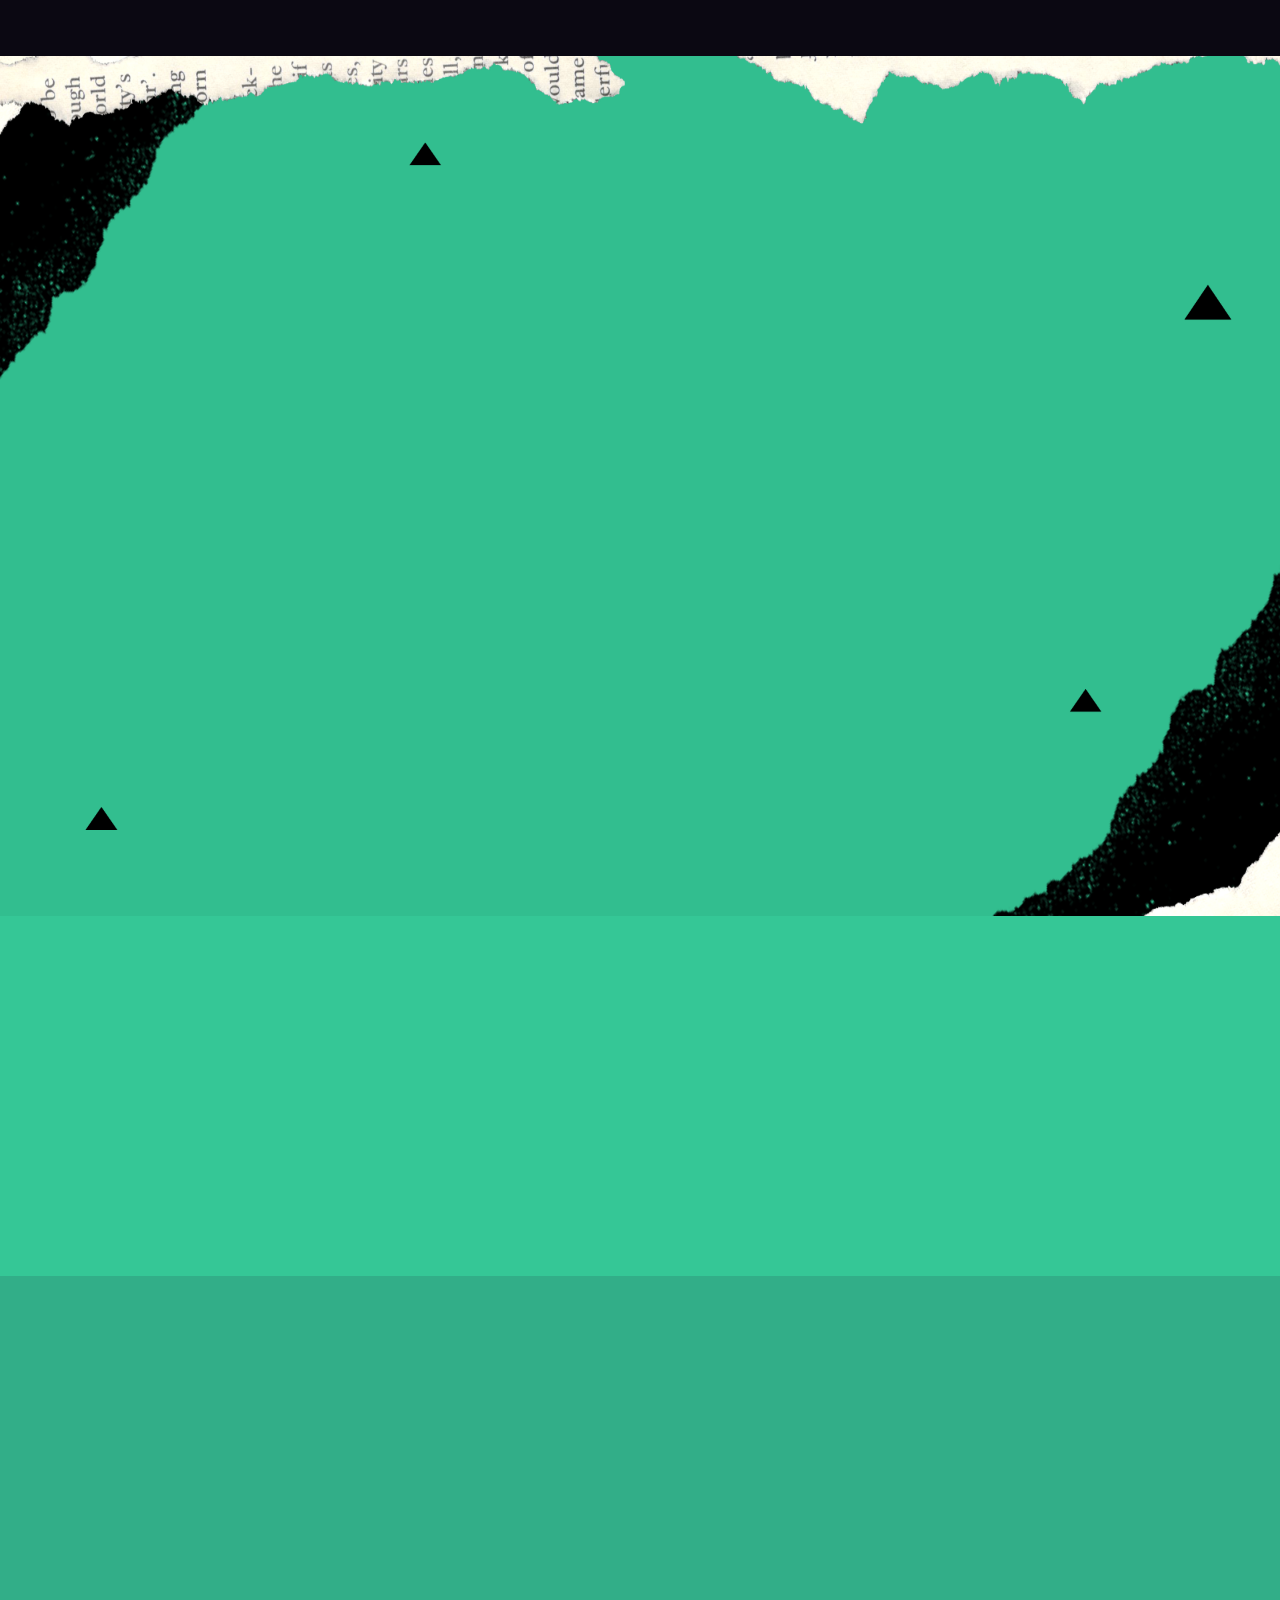
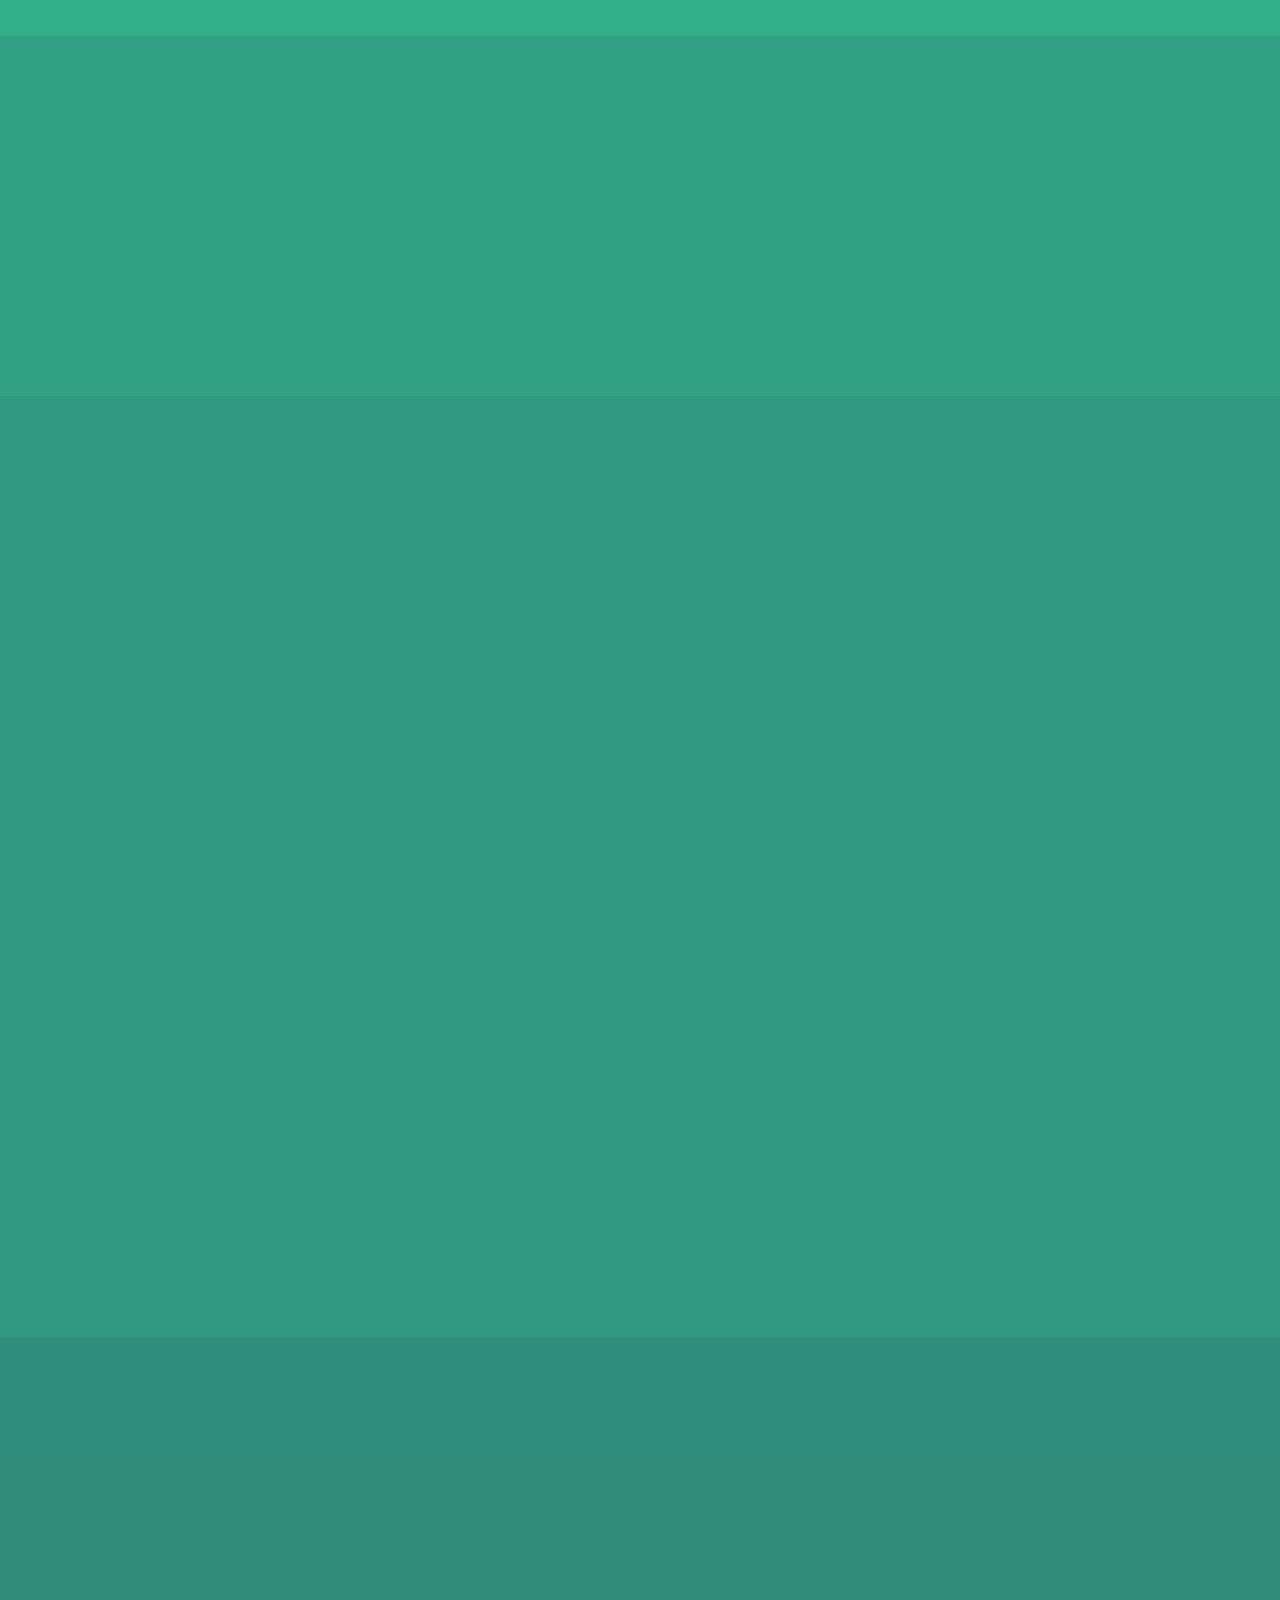
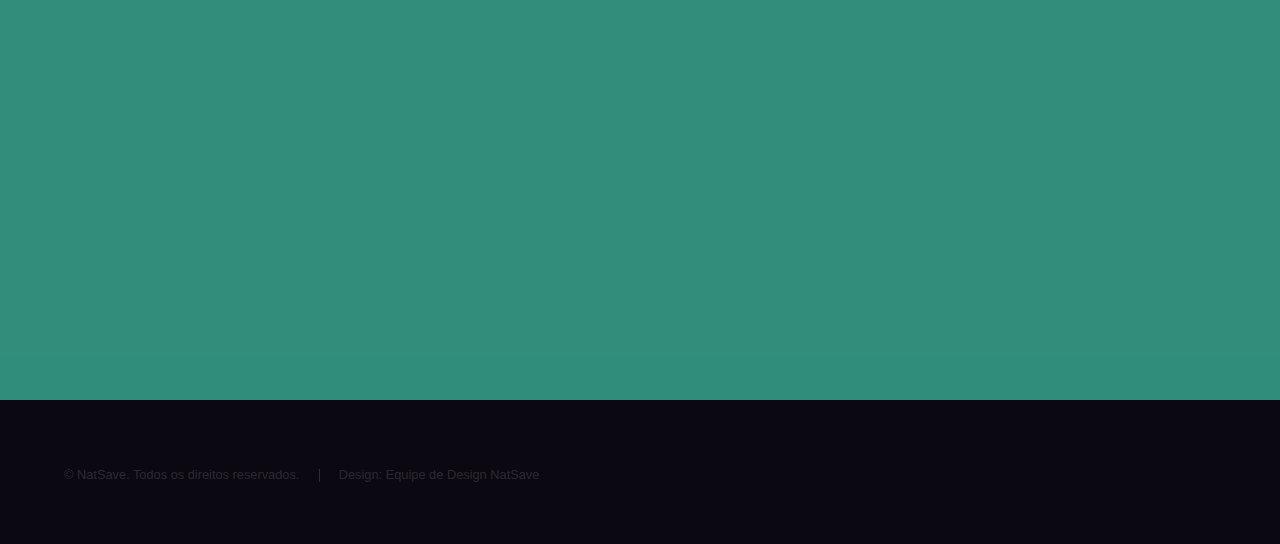
==== index.html @ a43fba6b "primeiro commit" ====
<!DOCTYPE HTML>
<html lang="pt-br">
<html>
	<head>
		<title>NatSave</title>
		<link rel="icon" href="images/logo.png">
		<meta charset="utf-8" />
		<meta name="viewport" content="width=device-width, initial-scale=1, user-scalable=no" />
		<link rel="stylesheet" href="assets/css/main.css" />
		<link rel="stylesheet" href="assets/css/cursor.css">
		<noscript><link rel="stylesheet" href="assets/css/noscript.css" /></noscript>
	</head>
	<body class="is-preload">

		<!-- Sidebar -->
			<section id="sidebar">
				<div class="inner">
					<nav>
						<ul>
							<img style="width: 53px;" src="images/logo.png" alt="logo marca">
							<li><a href="#intro">Bem Vindo</a></li>
							<li><a href="#one">Sobre nós</a></li>
							<li><a href="#two">Na'tividade</a></li>
							<li><a href="#three">Entre em contato</a></li>
						</ul>
					</nav>
				</div>
			</section>

		<!-- Wrapper -->
			<div id="wrapper">

				<!-- Intro -->
					<section id="intro" class="wrapper style1 fullscreen fade-up">
						<div class="inner">
							<img style="width: 200px;" src="images/logo-nome.png" alt="Logo com nome">
							<p>Venha se juntar a nós! Precisamos da sua ajuda para tornar o mundo um lugar melhor. Vamos tornar o meio ambiente um lugar agradável e sustentável!</p>
							<ul class="actions">
								<li><a href="#one" class="button scrolly">Saiba mais</a></li>
							</ul>
						</div>
					</section>

				<!-- One -->
					<section id="one" class="wrapper style2 spotlights">
						<section>
							<img class="image" src="images/pic01.jpg" alt="" data-position="center center">
							<div class="content">
								<div class="inner">
									<h2>O que fazemos?</h2>
									<p class="psn">Nós lutamos pelo meio ambiente através de metodologias dinâmicas e intuitivas, assim engajando nosso publico a praticar hábitos sustentáveis em prol da natureza. </p>
									<ul class="actions">
										<li><a href="generic.html" class="button">Ler mais</a></li>
									</ul>
								</div>
							</div>
						</section>
						<section>
							<img class="image" src="images/pic02.jpg" alt="" data-position="top center">
							<div class="content">
								<div class="inner">
									<h2>Feugiat consequat</h2>
									<p class="psn">Phasellus convallis elit id ullamcorper pulvinar. Duis aliquam turpis mauris, eu ultricies erat malesuada quis. Aliquam dapibus.</p>
									<ul class="actions">
										<li><a href="generic.html" class="button">Ler mais</a></li>
									</ul>
								</div>
							</div>
						</section>
						<section>
							<img class="image" src="images/pic03.jpg" alt="" data-position="25% 25%">
							<div class="content">
								<div class="inner">
									<h2>Quem somos nós?</h2>
									<p class="psn">Somos alunos do Instituto Proa4.0, um grupo de desenvolvedores que lutam por algumas das ODS (Objetivos de desenvolvimento sustentávels) imposta pela ONU.</p>
									<ul class="actions">
										<li><a href="generic.html" class="button">Ler mais</a></li>
									</ul>
								</div>
							</div>
						</section>
					</section>

				<!-- Two -->
					<section id="two" class="wrapper style3 fade-up">
						<div class="inner">
							<h2>Na'tividade</h2>
							<p class="psn">Phasellus convallis elit id ullamcorper pulvinar. Duis aliquam turpis mauris, eu ultricies erat malesuada quis. Aliquam dapibus, lacus eget hendrerit bibendum, urna est aliquam sem, sit amet imperdiet est velit quis lorem.</p>
							<div class="features">
								<section>
									<span class="icon solid major fa-code"></span>
									<h3>Lorem ipsum amet</h3>
									<p class="psn">Phasellus convallis elit id ullam corper amet et pulvinar. Duis aliquam turpis mauris, sed ultricies erat dapibus.</p>
								</section>
								<section>
									<span class="icon solid major fa-lock"></span>
									<h3>Aliquam sed nullam</h3>
									<p class="psn">Phasellus convallis elit id ullam corper amet et pulvinar. Duis aliquam turpis mauris, sed ultricies erat dapibus.</p>
								</section>
								<section>
									<span class="icon solid major fa-cog"></span>
									<h3>Sed erat ullam corper</h3>
									<p class="psn">Phasellus convallis elit id ullam corper amet et pulvinar. Duis aliquam turpis mauris, sed ultricies erat dapibus.</p>
								</section>
								<section>
									<span class="icon solid major fa-desktop"></span>
									<h3>Veroeros quis lorem</h3>
									<p class="psn">Phasellus convallis elit id ullam corper amet et pulvinar. Duis aliquam turpis mauris, sed ultricies erat dapibus.</p>
								</section>
								<section>
									<span class="icon solid major fa-link"></span>
									<h3>Urna quis bibendum</h3>
									<p class="psn">Phasellus convallis elit id ullam corper amet et pulvinar. Duis aliquam turpis mauris, sed ultricies erat dapibus.</p>
								</section>
								<section>
									<span class="icon major fa-gem"></span>
									<h3>Aliquam urna dapibus</h3>
									<p class="psn">Phasellus convallis elit id ullam corper amet et pulvinar. Duis aliquam turpis mauris, sed ultricies erat dapibus.</p>
								</section>
							</div>
							<ul class="actions">
								<li><a href="login.html" class="button">Vamos nessa!</a></li>
							</ul>
						</div>
					</section>

				<!-- Three -->
					<section id="three" class="wrapper style1 fade-up contato">
						<div class="inner">
							<h2>Get in touch</h2>
							<p>Phasellus convallis elit id ullamcorper pulvinar. Duis aliquam turpis mauris, eu ultricies erat malesuada quis. Aliquam dapibus, lacus eget hendrerit bibendum, urna est aliquam sem, sit amet imperdiet est velit quis lorem.</p>
							<div class="split style1">
								<section>
									<form method="post" action="#">
										<div class="fields">
											<div class="field half">
												<label for="name">Name</label>
												<input type="text" name="name" id="name" />
											</div>
											<div class="field half">
												<label for="email">Email</label>
												<input type="text" name="email" id="email" />
											</div>
											<div class="field">
												<label for="message">Message</label>
												<textarea name="message" id="message" rows="5"></textarea>
											</div>
										</div>
										<ul class="actions">
											<li><a href="" class="button submit">Enviar</a></li>
										</ul>
									</form>
								</section>
								<section>
									<ul class="contact">
										<li>
											<h3>Address</h3>
											<span>12345 Somewhere Road #654<br />
											Nashville, TN 00000-0000<br />
											USA</span>
										</li>
										<li>
											<h3>Email</h3>
											<a href="#">user@untitled.tld</a>
										</li>
										<li>
											<h3>Phone</h3>
											<span>(000) 000-0000</span>
										</li>
										<li>
											<h3>Social</h3>
											<ul class="icons">
												<li><a href="#" class="icon brands fa-twitter"><span class="label">Twitter</span></a></li>
												<li><a href="#" class="icon brands fa-facebook-f"><span class="label">Facebook</span></a></li>
												<li><a href="#" class="icon brands fa-github"><span class="label">GitHub</span></a></li>
												<li><a href="#" class="icon brands fa-instagram"><span class="label">Instagram</span></a></li>
												<li><a href="#" class="icon brands fa-linkedin-in"><span class="label">LinkedIn</span></a></li>
											</ul>
										</li>
									</ul>
								</section>
							</div>
						</div>
					</section>

			</div>

		<!-- Footer -->
			<footer id="footer" class="wrapper style1-alt">
				<div class="inner">
					<ul class="menu">
						<li>&copy; NatSave. Todos os direitos reservados.</li><li>Design: Equipe de Design NatSave</li>
					</ul>
				</div>
			</footer>

		<!-- Scripts -->
			<script src="assets/js/jquery.min.js"></script>
			<script src="assets/js/jquery.scrollex.min.js"></script>
			<script src="assets/js/jquery.scrolly.min.js"></script>
			<script src="assets/js/browser.min.js"></script>
			<script src="assets/js/breakpoints.min.js"></script>
			<script src="assets/js/util.js"></script>
			<script src="assets/js/main.js"></script>

	</body>
</html>
---- assets/css/main.css ----
@import url(fontawesome-all.min.css);

/*
	Hyperspace by HTML5 UP
	html5up.net | @ajlkn
	Free for personal and commercial use under the CCA 3.0 license (html5up.net/license)
*/

html, body, div, span, applet, object,
iframe, h1, h2, h3, h4, h5, h6, p, blockquote,
pre, a, abbr, acronym, address, big, cite,
code, del, dfn, em, img, ins, kbd, q, s, samp,
small, strike, strong, sub, sup, tt, var, b,
u, i, center, dl, dt, dd, ol, ul, li, fieldset,
form, label, legend, table, caption, tbody,
tfoot, thead, tr, th, td, article, aside,
canvas, details, embed, figure, figcaption,
footer, header, hgroup, menu, nav, output, ruby,
section, summary, time, mark, audio, video {
	margin: 0;
	padding: 0;
	border: 0;
	font-size: 100%;
	font: inherit;
	vertical-align: baseline;}

article, aside, details, figcaption, figure,
footer, header, hgroup, menu, nav, section {
	display: block;}

body {
	line-height: 1;
}

ol, ul {
	list-style: none;
}

blockquote, q {
	quotes: none;
}

	blockquote:before, blockquote:after, q:before, q:after {
		content: '';
		content: none;
	}

table {
	border-collapse: collapse;
	border-spacing: 0;
}

body {
	-webkit-text-size-adjust: none;
}

mark {
	background-color: transparent;
	color: inherit;
}

input::-moz-focus-inner {
	border: 0;
	padding: 0;
}

input, select, textarea {
	-moz-appearance: none;
	-webkit-appearance: none;
	-ms-appearance: none;
	appearance: none;
}

/* Basic */

	@-ms-viewport {
		width: device-width;
	}

	body {
		-ms-overflow-style: scrollbar;
	}

	@media screen and (max-width: 480px) {

		html, body {
			min-width: 320px;
		}

	}

	html {
		box-sizing: border-box;
	}

	*, *:before, *:after {
		box-sizing: inherit;
	}

	body {
		background: #312450;
	}

		body.is-preload *, body.is-preload *:before, body.is-preload *:after {
			-moz-animation: none !important;
			-webkit-animation: none !important;
			-ms-animation: none !important;
			animation: none !important;
			-moz-transition: none !important;
			-webkit-transition: none !important;
			-ms-transition: none !important;
			transition: none !important;
		}

/* Type */

	body, input, select, textarea {
		color: rgba(255, 255, 255, 0.55);
		font-family: Arial, Helvetica, sans-serif;
		font-size: 16.5pt;
		font-weight: normal;
		line-height: 1.75;
	}

		@media screen and (max-width: 1680px) {

			body, input, select, textarea {
				font-size: 13pt;
			}

		}

		@media screen and (max-width: 1280px) {

			body, input, select, textarea {
				font-size: 12pt;
			}

		}

		@media screen and (max-width: 360px) {

			body, input, select, textarea {
				font-size: 11pt;
			}

		}

	a {
		-moz-transition: color 0.2s ease, border-bottom-color 0.2s ease;
		-webkit-transition: color 0.2s ease, border-bottom-color 0.2s ease;
		-ms-transition: color 0.2s ease, border-bottom-color 0.2s ease;
		transition: color 0.2s ease, border-bottom-color 0.2s ease;
		border-bottom: dotted 1px rgba(255, 255, 255, 0.35);
		color: inherit;
		text-decoration: none;
	}

		a:hover {
			border-bottom-color: transparent;
			color: #ffffff;
		}

	strong, b {
		color: #ffffff;
		font-weight: bold;
	}

	em, i {
		font-style: italic;
	}

	p {
		margin: 0 0 2em 0;
	}

	h1, h2, h3, h4, h5, h6 {
		color: #000;
		font-weight: bold;
		line-height: 1.5;
		margin: 0 0 0.5em 0;
	}

		h1 a, h2 a, h3 a, h4 a, h5 a, h6 a {
			color: inherit;
			text-decoration: none;
		}

	h1 {
		font-size: 2.75em;
	}

		h1.major {
			margin: 0 0 1.3em 0;
			position: relative;
			padding-bottom: 0.35em;
		}

			h1.major:after {
				background-image: -moz-linear-gradient(to right, #5e42a6, #b74e91);
				background-image: -webkit-linear-gradient(to right, #5e42a6, #b74e91);
				background-image: -ms-linear-gradient(to right, #5e42a6, #b74e91);
				background-image: linear-gradient(to right, #5e42a6, #b74e91);
				-moz-transition: max-width 0.2s ease;
				-webkit-transition: max-width 0.2s ease;
				-ms-transition: max-width 0.2s ease;
				transition: max-width 0.2s ease;
				border-radius: 0.2em;
				bottom: 0;
				content: '';
				height: 0.05em;
				position: absolute;
				right: 0;
				width: 100%;
			}

	h2 {
		font-size: 1.75em;
	}

	h3 {
		font-size: 1.1em;
	}

	h4 {
		font-size: 1em;
	}

	h5 {
		font-size: 0.8em;
	}

	h6 {
		font-size: 0.6em;
	}

	@media screen and (max-width: 736px) {

		h1 {
			font-size: 2em;
		}

		h2 {
			font-size: 1.25em;
		}

		h3 {
			font-size: 1em;
		}

		h4 {
			font-size: 0.8em;
		}

		h5 {
			font-size: 0.6em;
		}

		h6 {
			font-size: 0.6em;
		}

	}

	sub {
		font-size: 0.8em;
		position: relative;
		top: 0.5em;
	}

	sup {
		font-size: 0.8em;
		position: relative;
		top: -0.5em;
	}

	blockquote {
		border-left: solid 4px rgba(255, 255, 255, 0.15);
		font-style: italic;
		margin: 0 0 2em 0;
		padding: 0.5em 0 0.5em 2em;
	}

	code {
		background: rgba(255, 255, 255, 0.05);
		border-radius: 0.25em;
		border: solid 1px rgba(255, 255, 255, 0.15);
		font-family: "Courier New", monospace;
		font-size: 0.9em;
		margin: 0 0.25em;
		padding: 0.25em 0.65em;
	}

	pre {
		-webkit-overflow-scrolling: touch;
		font-family: "Courier New", monospace;
		font-size: 0.9em;
		margin: 0 0 2em 0;
	}

		pre code {
			display: block;
			line-height: 1.75em;
			padding: 1em 1.5em;
			overflow-x: auto;
		}

	hr {
		border: 0;
		border-bottom: solid 1px rgba(255, 255, 255, 0.15);
		margin: 2em 0;
	}

		hr.major {
			margin: 3em 0;
		}

	.align-left {
		text-align: left;
	}

	.align-center {
		text-align: center;
	}

	.align-right {
		text-align: right;
	}

/* Row */

	.row {
		display: flex;
		flex-wrap: wrap;
		box-sizing: border-box;
		align-items: stretch;
	}

		.row > * {
			box-sizing: border-box;
		}

		.row.gtr-uniform > * > :last-child {
			margin-bottom: 0;
		}

		.row.aln-left {
			justify-content: flex-start;
		}

		.row.aln-center {
			justify-content: center;
		}

		.row.aln-right {
			justify-content: flex-end;
		}

		.row.aln-top {
			align-items: flex-start;
		}

		.row.aln-middle {
			align-items: center;
		}

		.row.aln-bottom {
			align-items: flex-end;
		}

		.row > .imp {
			order: -1;
		}

		.row > .col-1 {
			width: 8.33333%;
		}

		.row > .off-1 {
			margin-left: 8.33333%;
		}

		.row > .col-2 {
			width: 16.66667%;
		}

		.row > .off-2 {
			margin-left: 16.66667%;
		}

		.row > .col-3 {
			width: 25%;
		}

		.row > .off-3 {
			margin-left: 25%;
		}

		.row > .col-4 {
			width: 33.33333%;
		}

		.row > .off-4 {
			margin-left: 33.33333%;
		}

		.row > .col-5 {
			width: 41.66667%;
		}

		.row > .off-5 {
			margin-left: 41.66667%;
		}

		.row > .col-6 {
			width: 50%;
		}

		.row > .off-6 {
			margin-left: 50%;
		}

		.row > .col-7 {
			width: 58.33333%;
		}

		.row > .off-7 {
			margin-left: 58.33333%;
		}

		.row > .col-8 {
			width: 66.66667%;
		}

		.row > .off-8 {
			margin-left: 66.66667%;
		}

		.row > .col-9 {
			width: 75%;
		}

		.row > .off-9 {
			margin-left: 75%;
		}

		.row > .col-10 {
			width: 83.33333%;
		}

		.row > .off-10 {
			margin-left: 83.33333%;
		}

		.row > .col-11 {
			width: 91.66667%;
		}

		.row > .off-11 {
			margin-left: 91.66667%;
		}

		.row > .col-12 {
			width: 100%;
		}

		.row > .off-12 {
			margin-left: 100%;
		}

		.row.gtr-0 {
			margin-top: 0;
			margin-left: 0em;
		}

			.row.gtr-0 > * {
				padding: 0 0 0 0em;
			}

			.row.gtr-0.gtr-uniform {
				margin-top: 0em;
			}

				.row.gtr-0.gtr-uniform > * {
					padding-top: 0em;
				}

		.row.gtr-25 {
			margin-top: 0;
			margin-left: -0.375em;
		}

			.row.gtr-25 > * {
				padding: 0 0 0 0.375em;
			}

			.row.gtr-25.gtr-uniform {
				margin-top: -0.375em;
			}

				.row.gtr-25.gtr-uniform > * {
					padding-top: 0.375em;
				}

		.row.gtr-50 {
			margin-top: 0;
			margin-left: -0.75em;
		}

			.row.gtr-50 > * {
				padding: 0 0 0 0.75em;
			}

			.row.gtr-50.gtr-uniform {
				margin-top: -0.75em;
			}

				.row.gtr-50.gtr-uniform > * {
					padding-top: 0.75em;
				}

		.row {
			margin-top: 0;
			margin-left: -1.5em;
		}

			.row > * {
				padding: 0 0 0 1.5em;
			}

			.row.gtr-uniform {
				margin-top: -1.5em;
			}

				.row.gtr-uniform > * {
					padding-top: 1.5em;
				}

		.row.gtr-150 {
			margin-top: 0;
			margin-left: -2.25em;
		}

			.row.gtr-150 > * {
				padding: 0 0 0 2.25em;
			}

			.row.gtr-150.gtr-uniform {
				margin-top: -2.25em;
			}

				.row.gtr-150.gtr-uniform > * {
					padding-top: 2.25em;
				}

		.row.gtr-200 {
			margin-top: 0;
			margin-left: -3em;
		}

			.row.gtr-200 > * {
				padding: 0 0 0 3em;
			}

			.row.gtr-200.gtr-uniform {
				margin-top: -3em;
			}

				.row.gtr-200.gtr-uniform > * {
					padding-top: 3em;
				}

		@media screen and (max-width: 1680px) {

			.row {
				display: flex;
				flex-wrap: wrap;
				box-sizing: border-box;
				align-items: stretch;
			}

				.row > * {
					box-sizing: border-box;
				}

				.row.gtr-uniform > * > :last-child {
					margin-bottom: 0;
				}

				.row.aln-left {
					justify-content: flex-start;
				}

				.row.aln-center {
					justify-content: center;
				}

				.row.aln-right {
					justify-content: flex-end;
				}

				.row.aln-top {
					align-items: flex-start;
				}

				.row.aln-middle {
					align-items: center;
				}

				.row.aln-bottom {
					align-items: flex-end;
				}

				.row > .imp-xlarge {
					order: -1;
				}

				.row > .col-1-xlarge {
					width: 8.33333%;
				}

				.row > .off-1-xlarge {
					margin-left: 8.33333%;
				}

				.row > .col-2-xlarge {
					width: 16.66667%;
				}

				.row > .off-2-xlarge {
					margin-left: 16.66667%;
				}

				.row > .col-3-xlarge {
					width: 25%;
				}

				.row > .off-3-xlarge {
					margin-left: 25%;
				}

				.row > .col-4-xlarge {
					width: 33.33333%;
				}

				.row > .off-4-xlarge {
					margin-left: 33.33333%;
				}

				.row > .col-5-xlarge {
					width: 41.66667%;
				}

				.row > .off-5-xlarge {
					margin-left: 41.66667%;
				}

				.row > .col-6-xlarge {
					width: 50%;
				}

				.row > .off-6-xlarge {
					margin-left: 50%;
				}

				.row > .col-7-xlarge {
					width: 58.33333%;
				}

				.row > .off-7-xlarge {
					margin-left: 58.33333%;
				}

				.row > .col-8-xlarge {
					width: 66.66667%;
				}

				.row > .off-8-xlarge {
					margin-left: 66.66667%;
				}

				.row > .col-9-xlarge {
					width: 75%;
				}

				.row > .off-9-xlarge {
					margin-left: 75%;
				}

				.row > .col-10-xlarge {
					width: 83.33333%;
				}

				.row > .off-10-xlarge {
					margin-left: 83.33333%;
				}

				.row > .col-11-xlarge {
					width: 91.66667%;
				}

				.row > .off-11-xlarge {
					margin-left: 91.66667%;
				}

				.row > .col-12-xlarge {
					width: 100%;
				}

				.row > .off-12-xlarge {
					margin-left: 100%;
				}

				.row.gtr-0 {
					margin-top: 0;
					margin-left: 0em;
				}

					.row.gtr-0 > * {
						padding: 0 0 0 0em;
					}

					.row.gtr-0.gtr-uniform {
						margin-top: 0em;
					}

						.row.gtr-0.gtr-uniform > * {
							padding-top: 0em;
						}

				.row.gtr-25 {
					margin-top: 0;
					margin-left: -0.375em;
				}

					.row.gtr-25 > * {
						padding: 0 0 0 0.375em;
					}

					.row.gtr-25.gtr-uniform {
						margin-top: -0.375em;
					}

						.row.gtr-25.gtr-uniform > * {
							padding-top: 0.375em;
						}

				.row.gtr-50 {
					margin-top: 0;
					margin-left: -0.75em;
				}

					.row.gtr-50 > * {
						padding: 0 0 0 0.75em;
					}

					.row.gtr-50.gtr-uniform {
						margin-top: -0.75em;
					}

						.row.gtr-50.gtr-uniform > * {
							padding-top: 0.75em;
						}

				.row {
					margin-top: 0;
					margin-left: -1.5em;
				}

					.row > * {
						padding: 0 0 0 1.5em;
					}

					.row.gtr-uniform {
						margin-top: -1.5em;
					}

						.row.gtr-uniform > * {
							padding-top: 1.5em;
						}

				.row.gtr-150 {
					margin-top: 0;
					margin-left: -2.25em;
				}

					.row.gtr-150 > * {
						padding: 0 0 0 2.25em;
					}

					.row.gtr-150.gtr-uniform {
						margin-top: -2.25em;
					}

						.row.gtr-150.gtr-uniform > * {
							padding-top: 2.25em;
						}

				.row.gtr-200 {
					margin-top: 0;
					margin-left: -3em;
				}

					.row.gtr-200 > * {
						padding: 0 0 0 3em;
					}

					.row.gtr-200.gtr-uniform {
						margin-top: -3em;
					}

						.row.gtr-200.gtr-uniform > * {
							padding-top: 3em;
						}

		}

		@media screen and (max-width: 1280px) {

			.row {
				display: flex;
				flex-wrap: wrap;
				box-sizing: border-box;
				align-items: stretch;
			}

				.row > * {
					box-sizing: border-box;
				}

				.row.gtr-uniform > * > :last-child {
					margin-bottom: 0;
				}

				.row.aln-left {
					justify-content: flex-start;
				}

				.row.aln-center {
					justify-content: center;
				}

				.row.aln-right {
					justify-content: flex-end;
				}

				.row.aln-top {
					align-items: flex-start;
				}

				.row.aln-middle {
					align-items: center;
				}

				.row.aln-bottom {
					align-items: flex-end;
				}

				.row > .imp-large {
					order: -1;
				}

				.row > .col-1-large {
					width: 8.33333%;
				}

				.row > .off-1-large {
					margin-left: 8.33333%;
				}

				.row > .col-2-large {
					width: 16.66667%;
				}

				.row > .off-2-large {
					margin-left: 16.66667%;
				}

				.row > .col-3-large {
					width: 25%;
				}

				.row > .off-3-large {
					margin-left: 25%;
				}

				.row > .col-4-large {
					width: 33.33333%;
				}

				.row > .off-4-large {
					margin-left: 33.33333%;
				}

				.row > .col-5-large {
					width: 41.66667%;
				}

				.row > .off-5-large {
					margin-left: 41.66667%;
				}

				.row > .col-6-large {
					width: 50%;
				}

				.row > .off-6-large {
					margin-left: 50%;
				}

				.row > .col-7-large {
					width: 58.33333%;
				}

				.row > .off-7-large {
					margin-left: 58.33333%;
				}

				.row > .col-8-large {
					width: 66.66667%;
				}

				.row > .off-8-large {
					margin-left: 66.66667%;
				}

				.row > .col-9-large {
					width: 75%;
				}

				.row > .off-9-large {
					margin-left: 75%;
				}

				.row > .col-10-large {
					width: 83.33333%;
				}

				.row > .off-10-large {
					margin-left: 83.33333%;
				}

				.row > .col-11-large {
					width: 91.66667%;
				}

				.row > .off-11-large {
					margin-left: 91.66667%;
				}

				.row > .col-12-large {
					width: 100%;
				}

				.row > .off-12-large {
					margin-left: 100%;
				}

				.row.gtr-0 {
					margin-top: 0;
					margin-left: 0em;
				}

					.row.gtr-0 > * {
						padding: 0 0 0 0em;
					}

					.row.gtr-0.gtr-uniform {
						margin-top: 0em;
					}

						.row.gtr-0.gtr-uniform > * {
							padding-top: 0em;
						}

				.row.gtr-25 {
					margin-top: 0;
					margin-left: -0.375em;
				}

					.row.gtr-25 > * {
						padding: 0 0 0 0.375em;
					}

					.row.gtr-25.gtr-uniform {
						margin-top: -0.375em;
					}

						.row.gtr-25.gtr-uniform > * {
							padding-top: 0.375em;
						}

				.row.gtr-50 {
					margin-top: 0;
					margin-left: -0.75em;
				}

					.row.gtr-50 > * {
						padding: 0 0 0 0.75em;
					}

					.row.gtr-50.gtr-uniform {
						margin-top: -0.75em;
					}

						.row.gtr-50.gtr-uniform > * {
							padding-top: 0.75em;
						}

				.row {
					margin-top: 0;
					margin-left: -1.5em;
				}

					.row > * {
						padding: 0 0 0 1.5em;
					}

					.row.gtr-uniform {
						margin-top: -1.5em;
					}

						.row.gtr-uniform > * {
							padding-top: 1.5em;
						}

				.row.gtr-150 {
					margin-top: 0;
					margin-left: -2.25em;
				}

					.row.gtr-150 > * {
						padding: 0 0 0 2.25em;
					}

					.row.gtr-150.gtr-uniform {
						margin-top: -2.25em;
					}

						.row.gtr-150.gtr-uniform > * {
							padding-top: 2.25em;
						}

				.row.gtr-200 {
					margin-top: 0;
					margin-left: -3em;
				}

					.row.gtr-200 > * {
						padding: 0 0 0 3em;
					}

					.row.gtr-200.gtr-uniform {
						margin-top: -3em;
					}

						.row.gtr-200.gtr-uniform > * {
							padding-top: 3em;
						}

		}

		@media screen and (max-width: 980px) {

			.row {
				display: flex;
				flex-wrap: wrap;
				box-sizing: border-box;
				align-items: stretch;
			}

				.row > * {
					box-sizing: border-box;
				}

				.row.gtr-uniform > * > :last-child {
					margin-bottom: 0;
				}

				.row.aln-left {
					justify-content: flex-start;
				}

				.row.aln-center {
					justify-content: center;
				}

				.row.aln-right {
					justify-content: flex-end;
				}

				.row.aln-top {
					align-items: flex-start;
				}

				.row.aln-middle {
					align-items: center;
				}

				.row.aln-bottom {
					align-items: flex-end;
				}

				.row > .imp-medium {
					order: -1;
				}

				.row > .col-1-medium {
					width: 8.33333%;
				}

				.row > .off-1-medium {
					margin-left: 8.33333%;
				}

				.row > .col-2-medium {
					width: 16.66667%;
				}

				.row > .off-2-medium {
					margin-left: 16.66667%;
				}

				.row > .col-3-medium {
					width: 25%;
				}

				.row > .off-3-medium {
					margin-left: 25%;
				}

				.row > .col-4-medium {
					width: 33.33333%;
				}

				.row > .off-4-medium {
					margin-left: 33.33333%;
				}

				.row > .col-5-medium {
					width: 41.66667%;
				}

				.row > .off-5-medium {
					margin-left: 41.66667%;
				}

				.row > .col-6-medium {
					width: 50%;
				}

				.row > .off-6-medium {
					margin-left: 50%;
				}

				.row > .col-7-medium {
					width: 58.33333%;
				}

				.row > .off-7-medium {
					margin-left: 58.33333%;
				}

				.row > .col-8-medium {
					width: 66.66667%;
				}

				.row > .off-8-medium {
					margin-left: 66.66667%;
				}

				.row > .col-9-medium {
					width: 75%;
				}

				.row > .off-9-medium {
					margin-left: 75%;
				}

				.row > .col-10-medium {
					width: 83.33333%;
				}

				.row > .off-10-medium {
					margin-left: 83.33333%;
				}

				.row > .col-11-medium {
					width: 91.66667%;
				}

				.row > .off-11-medium {
					margin-left: 91.66667%;
				}

				.row > .col-12-medium {
					width: 100%;
				}

				.row > .off-12-medium {
					margin-left: 100%;
				}

				.row.gtr-0 {
					margin-top: 0;
					margin-left: 0em;
				}

					.row.gtr-0 > * {
						padding: 0 0 0 0em;
					}

					.row.gtr-0.gtr-uniform {
						margin-top: 0em;
					}

						.row.gtr-0.gtr-uniform > * {
							padding-top: 0em;
						}

				.row.gtr-25 {
					margin-top: 0;
					margin-left: -0.375em;
				}

					.row.gtr-25 > * {
						padding: 0 0 0 0.375em;
					}

					.row.gtr-25.gtr-uniform {
						margin-top: -0.375em;
					}

						.row.gtr-25.gtr-uniform > * {
							padding-top: 0.375em;
						}

				.row.gtr-50 {
					margin-top: 0;
					margin-left: -0.75em;
				}

					.row.gtr-50 > * {
						padding: 0 0 0 0.75em;
					}

					.row.gtr-50.gtr-uniform {
						margin-top: -0.75em;
					}

						.row.gtr-50.gtr-uniform > * {
							padding-top: 0.75em;
						}

				.row {
					margin-top: 0;
					margin-left: -1.5em;
				}

					.row > * {
						padding: 0 0 0 1.5em;
					}

					.row.gtr-uniform {
						margin-top: -1.5em;
					}

						.row.gtr-uniform > * {
							padding-top: 1.5em;
						}

				.row.gtr-150 {
					margin-top: 0;
					margin-left: -2.25em;
				}

					.row.gtr-150 > * {
						padding: 0 0 0 2.25em;
					}

					.row.gtr-150.gtr-uniform {
						margin-top: -2.25em;
					}

						.row.gtr-150.gtr-uniform > * {
							padding-top: 2.25em;
						}

				.row.gtr-200 {
					margin-top: 0;
					margin-left: -3em;
				}

					.row.gtr-200 > * {
						padding: 0 0 0 3em;
					}

					.row.gtr-200.gtr-uniform {
						margin-top: -3em;
					}

						.row.gtr-200.gtr-uniform > * {
							padding-top: 3em;
						}

		}

		@media screen and (max-width: 736px) {

			.row {
				display: flex;
				flex-wrap: wrap;
				box-sizing: border-box;
				align-items: stretch;
			}

				.row > * {
					box-sizing: border-box;
				}

				.row.gtr-uniform > * > :last-child {
					margin-bottom: 0;
				}

				.row.aln-left {
					justify-content: flex-start;
				}

				.row.aln-center {
					justify-content: center;
				}

				.row.aln-right {
					justify-content: flex-end;
				}

				.row.aln-top {
					align-items: flex-start;
				}

				.row.aln-middle {
					align-items: center;
				}

				.row.aln-bottom {
					align-items: flex-end;
				}

				.row > .imp-small {
					order: -1;
				}

				.row > .col-1-small {
					width: 8.33333%;
				}

				.row > .off-1-small {
					margin-left: 8.33333%;
				}

				.row > .col-2-small {
					width: 16.66667%;
				}

				.row > .off-2-small {
					margin-left: 16.66667%;
				}

				.row > .col-3-small {
					width: 25%;
				}

				.row > .off-3-small {
					margin-left: 25%;
				}

				.row > .col-4-small {
					width: 33.33333%;
				}

				.row > .off-4-small {
					margin-left: 33.33333%;
				}

				.row > .col-5-small {
					width: 41.66667%;
				}

				.row > .off-5-small {
					margin-left: 41.66667%;
				}

				.row > .col-6-small {
					width: 50%;
				}

				.row > .off-6-small {
					margin-left: 50%;
				}

				.row > .col-7-small {
					width: 58.33333%;
				}

				.row > .off-7-small {
					margin-left: 58.33333%;
				}

				.row > .col-8-small {
					width: 66.66667%;
				}

				.row > .off-8-small {
					margin-left: 66.66667%;
				}

				.row > .col-9-small {
					width: 75%;
				}

				.row > .off-9-small {
					margin-left: 75%;
				}

				.row > .col-10-small {
					width: 83.33333%;
				}

				.row > .off-10-small {
					margin-left: 83.33333%;
				}

				.row > .col-11-small {
					width: 91.66667%;
				}

				.row > .off-11-small {
					margin-left: 91.66667%;
				}

				.row > .col-12-small {
					width: 100%;
				}

				.row > .off-12-small {
					margin-left: 100%;
				}

				.row.gtr-0 {
					margin-top: 0;
					margin-left: 0em;
				}

					.row.gtr-0 > * {
						padding: 0 0 0 0em;
					}

					.row.gtr-0.gtr-uniform {
						margin-top: 0em;
					}

						.row.gtr-0.gtr-uniform > * {
							padding-top: 0em;
						}

				.row.gtr-25 {
					margin-top: 0;
					margin-left: -0.375em;
				}

					.row.gtr-25 > * {
						padding: 0 0 0 0.375em;
					}

					.row.gtr-25.gtr-uniform {
						margin-top: -0.375em;
					}

						.row.gtr-25.gtr-uniform > * {
							padding-top: 0.375em;
						}

				.row.gtr-50 {
					margin-top: 0;
					margin-left: -0.75em;
				}

					.row.gtr-50 > * {
						padding: 0 0 0 0.75em;
					}

					.row.gtr-50.gtr-uniform {
						margin-top: -0.75em;
					}

						.row.gtr-50.gtr-uniform > * {
							padding-top: 0.75em;
						}

				.row {
					margin-top: 0;
					margin-left: -1.5em;
				}

					.row > * {
						padding: 0 0 0 1.5em;
					}

					.row.gtr-uniform {
						margin-top: -1.5em;
					}

						.row.gtr-uniform > * {
							padding-top: 1.5em;
						}

				.row.gtr-150 {
					margin-top: 0;
					margin-left: -2.25em;
				}

					.row.gtr-150 > * {
						padding: 0 0 0 2.25em;
					}

					.row.gtr-150.gtr-uniform {
						margin-top: -2.25em;
					}

						.row.gtr-150.gtr-uniform > * {
							padding-top: 2.25em;
						}

				.row.gtr-200 {
					margin-top: 0;
					margin-left: -3em;
				}

					.row.gtr-200 > * {
						padding: 0 0 0 3em;
					}

					.row.gtr-200.gtr-uniform {
						margin-top: -3em;
					}

						.row.gtr-200.gtr-uniform > * {
							padding-top: 3em;
						}

		}

		@media screen and (max-width: 480px) {

			.row {
				display: flex;
				flex-wrap: wrap;
				box-sizing: border-box;
				align-items: stretch;
			}

				.row > * {
					box-sizing: border-box;
				}

				.row.gtr-uniform > * > :last-child {
					margin-bottom: 0;
				}

				.row.aln-left {
					justify-content: flex-start;
				}

				.row.aln-center {
					justify-content: center;
				}

				.row.aln-right {
					justify-content: flex-end;
				}

				.row.aln-top {
					align-items: flex-start;
				}

				.row.aln-middle {
					align-items: center;
				}

				.row.aln-bottom {
					align-items: flex-end;
				}

				.row > .imp-xsmall {
					order: -1;
				}

				.row > .col-1-xsmall {
					width: 8.33333%;
				}

				.row > .off-1-xsmall {
					margin-left: 8.33333%;
				}

				.row > .col-2-xsmall {
					width: 16.66667%;
				}

				.row > .off-2-xsmall {
					margin-left: 16.66667%;
				}

				.row > .col-3-xsmall {
					width: 25%;
				}

				.row > .off-3-xsmall {
					margin-left: 25%;
				}

				.row > .col-4-xsmall {
					width: 33.33333%;
				}

				.row > .off-4-xsmall {
					margin-left: 33.33333%;
				}

				.row > .col-5-xsmall {
					width: 41.66667%;
				}

				.row > .off-5-xsmall {
					margin-left: 41.66667%;
				}

				.row > .col-6-xsmall {
					width: 50%;
				}

				.row > .off-6-xsmall {
					margin-left: 50%;
				}

				.row > .col-7-xsmall {
					width: 58.33333%;
				}

				.row > .off-7-xsmall {
					margin-left: 58.33333%;
				}

				.row > .col-8-xsmall {
					width: 66.66667%;
				}

				.row > .off-8-xsmall {
					margin-left: 66.66667%;
				}

				.row > .col-9-xsmall {
					width: 75%;
				}

				.row > .off-9-xsmall {
					margin-left: 75%;
				}

				.row > .col-10-xsmall {
					width: 83.33333%;
				}

				.row > .off-10-xsmall {
					margin-left: 83.33333%;
				}

				.row > .col-11-xsmall {
					width: 91.66667%;
				}

				.row > .off-11-xsmall {
					margin-left: 91.66667%;
				}

				.row > .col-12-xsmall {
					width: 100%;
				}

				.row > .off-12-xsmall {
					margin-left: 100%;
				}

				.row.gtr-0 {
					margin-top: 0;
					margin-left: 0em;
				}

					.row.gtr-0 > * {
						padding: 0 0 0 0em;
					}

					.row.gtr-0.gtr-uniform {
						margin-top: 0em;
					}

						.row.gtr-0.gtr-uniform > * {
							padding-top: 0em;
						}

				.row.gtr-25 {
					margin-top: 0;
					margin-left: -0.375em;
				}

					.row.gtr-25 > * {
						padding: 0 0 0 0.375em;
					}

					.row.gtr-25.gtr-uniform {
						margin-top: -0.375em;
					}

						.row.gtr-25.gtr-uniform > * {
							padding-top: 0.375em;
						}

				.row.gtr-50 {
					margin-top: 0;
					margin-left: -0.75em;
				}

					.row.gtr-50 > * {
						padding: 0 0 0 0.75em;
					}

					.row.gtr-50.gtr-uniform {
						margin-top: -0.75em;
					}

						.row.gtr-50.gtr-uniform > * {
							padding-top: 0.75em;
						}

				.row {
					margin-top: 0;
					margin-left: -1.5em;
				}

					.row > * {
						padding: 0 0 0 1.5em;
					}

					.row.gtr-uniform {
						margin-top: -1.5em;
					}

						.row.gtr-uniform > * {
							padding-top: 1.5em;
						}

				.row.gtr-150 {
					margin-top: 0;
					margin-left: -2.25em;
				}

					.row.gtr-150 > * {
						padding: 0 0 0 2.25em;
					}

					.row.gtr-150.gtr-uniform {
						margin-top: -2.25em;
					}

						.row.gtr-150.gtr-uniform > * {
							padding-top: 2.25em;
						}

				.row.gtr-200 {
					margin-top: 0;
					margin-left: -3em;
				}

					.row.gtr-200 > * {
						padding: 0 0 0 3em;
					}

					.row.gtr-200.gtr-uniform {
						margin-top: -3em;
					}

						.row.gtr-200.gtr-uniform > * {
							padding-top: 3em;
						}

		}

/* Box */

	.box {
		border-radius: 0.25em;
		border: solid 1px rgba(255, 255, 255, 0.15);
		margin-bottom: 2em;
		padding: 1.5em;
	}

		.box > :last-child,
		.box > :last-child > :last-child,
		.box > :last-child > :last-child > :last-child {
			margin-bottom: 0;
		}

		.box.alt {
			border: 0;
			border-radius: 0;
			padding: 0;
		}

/* Button */

	input[type="submit"],
	input[type="reset"],
	input[type="button"],
	button,
	.button {
		-moz-appearance: none;
		-webkit-appearance: none;
		-ms-appearance: none;
		appearance: none;
		-moz-transition: border-color 0.2s ease;
		-webkit-transition: border-color 0.2s ease;
		-ms-transition: border-color 0.2s ease;
		transition: border-color 0.2s ease;
		background-color: transparent;
		border: solid 1px !important;
		border-color: rgba(0, 0, 0, 0.5) !important;
		border-radius: 3em;
		color: #000 !important;
		cursor: pointer;
		display: inline-block;
		font-size: 0.6em;
		font-weight: bold;
		height: calc(4.75em + 2px);
		letter-spacing: 0.25em;
		line-height: 4.75em;
		outline: 0;
		padding: 0 3.75em;
		position: relative;
		text-align: center;
		text-decoration: none;
		text-transform: uppercase;
		white-space: nowrap;
	}

		input[type="submit"]:after,
		input[type="reset"]:after,
		input[type="button"]:after,
		button:after,
		.button:after {
			-moz-transform: scale(0.25);
			-webkit-transform: scale(0.25);
			-ms-transform: scale(0.25);
			transform: scale(0.25);
			pointer-events: none;
			-moz-transition: opacity 0.2s ease, -moz-transform 0.2s ease;
			-webkit-transition: opacity 0.2s ease, -webkit-transform 0.2s ease;
			-ms-transition: opacity 0.2s ease, -ms-transform 0.2s ease;
			transition: opacity 0.2s ease, transform 0.2s ease;
			border-radius: 3em;
			content: '';
			height: 100%;
			left: 0;
			opacity: 0;
			position: absolute;
			top: 0;
			width: 100%;
		}

		input[type="submit"].icon:before,
		input[type="reset"].icon:before,
		input[type="button"].icon:before,
		button.icon:before,
		.button.icon:before {
			margin-right: 0.75em;
		}

		input[type="submit"].fit,
		input[type="reset"].fit,
		input[type="button"].fit,
		button.fit,
		.button.fit {
			width: 100%;
		}

		input[type="submit"].small,
		input[type="reset"].small,
		input[type="button"].small,
		button.small,
		.button.small {
			font-size: 0.4em;
		}

		input[type="submit"].large,
		input[type="reset"].large,
		input[type="button"].large,
		button.large,
		.button.large {
			font-size: 0.8em;
		}

			input[type="submit"].primary:after,
			input[type="reset"].primary:after,
			input[type="button"].primary:after,
			button.primary:after,
			.button.primary:after {
				display: none;
			}

		input[type="submit"].disabled, input[type="submit"]:disabled,
		input[type="reset"].disabled,
		input[type="reset"]:disabled,
		input[type="button"].disabled,
		input[type="button"]:disabled,
		button.disabled,
		button:disabled,
		.button.disabled,
		.button:disabled {
			cursor: default;
			opacity: 0.5;
			pointer-events: none;
		}

		input[type="submit"]:hover,
		input[type="reset"]:hover,
		input[type="button"]:hover,
		button:hover,
		.button:hover {
			border-color: rgba(255, 255, 255, 0.55) !important;
			background-color: #fff !important;
		}

			input[type="submit"]:hover:after,
			input[type="reset"]:hover:after,
			input[type="button"]:hover:after,
			button:hover:after,
			.button:hover:after {
				opacity: 0.05;
				-moz-transform: scale(1);
				-webkit-transform: scale(1);
				-ms-transform: scale(1);
				transform: scale(1);
			}

			input[type="submit"]:hover:active,
			input[type="reset"]:hover:active,
			input[type="button"]:hover:active,
			button:hover:active,
			.button:hover:active {
				border-color: #ffffff !important;
			}

/* Features */

	.features {
		display: -moz-flex;
		display: -webkit-flex;
		display: -ms-flex;
		display: flex;
		-moz-flex-wrap: wrap;
		-webkit-flex-wrap: wrap;
		-ms-flex-wrap: wrap;
		flex-wrap: wrap;
		border-radius: 0.25em;
		border: solid 1px rgba(255, 255, 255, 0.15);
		background: rgba(255, 255, 255, 0.05);
		margin: 0 0 2em 0;
	}

		.features section {
			padding: 3.5em 3em 1em 7em ;
			width: 50%;
			border-top: solid 1px rgba(255, 255, 255, 0.15);
			position: relative;
		}

			.features section:nth-child(-n + 2) {
				border-top-width: 0;
			}

			.features section:nth-child(2n) {
				border-left: solid 1px rgba(255, 255, 255, 0.15);
			}

			.features section .icon {
				-moz-transition: opacity 0.5s ease, -moz-transform 0.5s ease;
				-webkit-transition: opacity 0.5s ease, -webkit-transform 0.5s ease;
				-ms-transition: opacity 0.5s ease, -ms-transform 0.5s ease;
				transition: opacity 0.5s ease, transform 0.5s ease;
				-moz-transition-delay: 1s;
				-webkit-transition-delay: 1s;
				-ms-transition-delay: 1s;
				transition-delay: 1s;
				-moz-transform: scale(1);
				-webkit-transform: scale(1);
				-ms-transform: scale(1);
				transform: scale(1);
				position: absolute;
				left: 3em;
				top: 3em;
				opacity: 1;
			}

			.features section:nth-child(1) .icon {
				-moz-transition-delay: 0.15s;
				-webkit-transition-delay: 0.15s;
				-ms-transition-delay: 0.15s;
				transition-delay: 0.15s;
			}

			.features section:nth-child(2) .icon {
				-moz-transition-delay: 0.3s;
				-webkit-transition-delay: 0.3s;
				-ms-transition-delay: 0.3s;
				transition-delay: 0.3s;
			}

			.features section:nth-child(3) .icon {
				-moz-transition-delay: 0.45s;
				-webkit-transition-delay: 0.45s;
				-ms-transition-delay: 0.45s;
				transition-delay: 0.45s;
			}

			.features section:nth-child(4) .icon {
				-moz-transition-delay: 0.6s;
				-webkit-transition-delay: 0.6s;
				-ms-transition-delay: 0.6s;
				transition-delay: 0.6s;
			}

			.features section:nth-child(5) .icon {
				-moz-transition-delay: 0.75s;
				-webkit-transition-delay: 0.75s;
				-ms-transition-delay: 0.75s;
				transition-delay: 0.75s;
			}

			.features section:nth-child(6) .icon {
				-moz-transition-delay: 0.9s;
				-webkit-transition-delay: 0.9s;
				-ms-transition-delay: 0.9s;
				transition-delay: 0.9s;
			}

			.features section:nth-child(7) .icon {
				-moz-transition-delay: 1.05s;
				-webkit-transition-delay: 1.05s;
				-ms-transition-delay: 1.05s;
				transition-delay: 1.05s;
			}

			.features section:nth-child(8) .icon {
				-moz-transition-delay: 1.2s;
				-webkit-transition-delay: 1.2s;
				-ms-transition-delay: 1.2s;
				transition-delay: 1.2s;
			}

			.features section:nth-child(9) .icon {
				-moz-transition-delay: 1.35s;
				-webkit-transition-delay: 1.35s;
				-ms-transition-delay: 1.35s;
				transition-delay: 1.35s;
			}

			.features section:nth-child(10) .icon {
				-moz-transition-delay: 1.5s;
				-webkit-transition-delay: 1.5s;
				-ms-transition-delay: 1.5s;
				transition-delay: 1.5s;
			}

			.features section:nth-child(11) .icon {
				-moz-transition-delay: 1.65s;
				-webkit-transition-delay: 1.65s;
				-ms-transition-delay: 1.65s;
				transition-delay: 1.65s;
			}

			.features section:nth-child(12) .icon {
				-moz-transition-delay: 1.8s;
				-webkit-transition-delay: 1.8s;
				-ms-transition-delay: 1.8s;
				transition-delay: 1.8s;
			}

			.features section:nth-child(13) .icon {
				-moz-transition-delay: 1.95s;
				-webkit-transition-delay: 1.95s;
				-ms-transition-delay: 1.95s;
				transition-delay: 1.95s;
			}

			.features section:nth-child(14) .icon {
				-moz-transition-delay: 2.1s;
				-webkit-transition-delay: 2.1s;
				-ms-transition-delay: 2.1s;
				transition-delay: 2.1s;
			}

			.features section:nth-child(15) .icon {
				-moz-transition-delay: 2.25s;
				-webkit-transition-delay: 2.25s;
				-ms-transition-delay: 2.25s;
				transition-delay: 2.25s;
			}

			.features section:nth-child(16) .icon {
				-moz-transition-delay: 2.4s;
				-webkit-transition-delay: 2.4s;
				-ms-transition-delay: 2.4s;
				transition-delay: 2.4s;
			}

			.features section:nth-child(17) .icon {
				-moz-transition-delay: 2.55s;
				-webkit-transition-delay: 2.55s;
				-ms-transition-delay: 2.55s;
				transition-delay: 2.55s;
			}

			.features section:nth-child(18) .icon {
				-moz-transition-delay: 2.7s;
				-webkit-transition-delay: 2.7s;
				-ms-transition-delay: 2.7s;
				transition-delay: 2.7s;
			}

			.features section:nth-child(19) .icon {
				-moz-transition-delay: 2.85s;
				-webkit-transition-delay: 2.85s;
				-ms-transition-delay: 2.85s;
				transition-delay: 2.85s;
			}

			.features section:nth-child(20) .icon {
				-moz-transition-delay: 3s;
				-webkit-transition-delay: 3s;
				-ms-transition-delay: 3s;
				transition-delay: 3s;
			}

		.features.inactive section .icon {
			-moz-transform: scale(0.5);
			-webkit-transform: scale(0.5);
			-ms-transform: scale(0.5);
			transform: scale(0.5);
			opacity: 0;
		}

		@media screen and (max-width: 980px) {

			.features {
				display: block;
			}

				.features section {
					border-top-width: 1px !important;
					border-left-width: 0 !important;
					width: 100%;
				}

					.features section:first-child {
						border-top-width: 0 !important;
					}

		}

		@media screen and (max-width: 736px) {

			.features section {
				padding: 2.5em 1.5em 0.1em 5.5em ;
			}

				.features section .icon {
					left: 1.5em;
					top: 2em;
				}

		}

		@media screen and (max-width: 480px) {

			.features section {
				padding: 2em 1.5em 0.1em 1.5em ;
			}

				.features section .icon {
					left: 0;
					position: relative;
					top: 0;
				}

		}

/* Form */

	form {
		margin: 0 0 2em 0;
	}

		form > :last-child {
			margin-bottom: 0;
		}

		form > .fields {
			display: -moz-flex;
			display: -webkit-flex;
			display: -ms-flex;
			display: flex;
			-moz-flex-wrap: wrap;
			-webkit-flex-wrap: wrap;
			-ms-flex-wrap: wrap;
			flex-wrap: wrap;
			width: calc(100% + 3em);
			margin: -1.5em 0 2em -1.5em;
		}

			form > .fields > .field {
				-moz-flex-grow: 0;
				-webkit-flex-grow: 0;
				-ms-flex-grow: 0;
				flex-grow: 0;
				-moz-flex-shrink: 0;
				-webkit-flex-shrink: 0;
				-ms-flex-shrink: 0;
				flex-shrink: 0;
				padding: 1.5em 0 0 1.5em;
				width: calc(100% - 1.5em);
			}

				form > .fields > .field.half {
					width: calc(50% - 0.75em);
				}

				form > .fields > .field.third {
					width: calc(100%/3 - 0.5em);
				}

				form > .fields > .field.quarter {
					width: calc(25% - 0.375em);
				}

		@media screen and (max-width: 480px) {

			form > .fields {
				width: calc(100% + 3em);
				margin: -1.5em 0 2em -1.5em;
			}

				form > .fields > .field {
					padding: 1.5em 0 0 1.5em;
					width: calc(100% - 1.5em);
				}

					form > .fields > .field.half {
						width: calc(100% - 1.5em);
					}

					form > .fields > .field.third {
						width: calc(100% - 1.5em);
					}

					form > .fields > .field.quarter {
						width: calc(100% - 1.5em);
					}

		}

	label {
		color: #ffffff;
		font-weight: bold;
		line-height: 1.5;
		margin: 0 0 0.7em 0;
		display: block;
		font-size: 1.1em;
	}

	input[type="text"],
	input[type="password"],
	input[type="email"],
	input[type="tel"],
	select,
	textarea {
		-moz-appearance: none;
		-webkit-appearance: none;
		-ms-appearance: none;
		appearance: none;
		background: rgba(255, 255, 255, 0.05);
		border-radius: 0.25em;
		border: none;
		border: solid 1px rgba(255, 255, 255, 0.15);
		color: inherit;
		display: block;
		outline: 0;
		padding: 0 1em;
		text-decoration: none;
		width: 100%;
	}

		input[type="text"]:invalid,
		input[type="password"]:invalid,
		input[type="email"]:invalid,
		input[type="tel"]:invalid,
		select:invalid,
		textarea:invalid {
			box-shadow: none;
		}

		input[type="text"]:focus,
		input[type="password"]:focus,
		input[type="email"]:focus,
		input[type="tel"]:focus,
		select:focus,
		textarea:focus {
			border-color: #ffffff;
			box-shadow: 0 0 0 1px #ffffff;
		}

	select {
		background-image: url("data:image/svg+xml;charset=utf8,%3Csvg xmlns='http://www.w3.org/2000/svg' width='40' height='40' preserveAspectRatio='none' viewBox='0 0 40 40'%3E%3Cpath d='M9.4,12.3l10.4,10.4l10.4-10.4c0.2-0.2,0.5-0.4,0.9-0.4c0.3,0,0.6,0.1,0.9,0.4l3.3,3.3c0.2,0.2,0.4,0.5,0.4,0.9 c0,0.4-0.1,0.6-0.4,0.9L20.7,31.9c-0.2,0.2-0.5,0.4-0.9,0.4c-0.3,0-0.6-0.1-0.9-0.4L4.3,17.3c-0.2-0.2-0.4-0.5-0.4-0.9 c0-0.4,0.1-0.6,0.4-0.9l3.3-3.3c0.2-0.2,0.5-0.4,0.9-0.4S9.1,12.1,9.4,12.3z' fill='rgba(255, 255, 255, 0.15)' /%3E%3C/svg%3E");
		background-size: 1.25rem;
		background-repeat: no-repeat;
		background-position: calc(100% - 1rem) center;
		height: 2.75em;
		padding-right: 2.75em;
		text-overflow: ellipsis;
	}

		select option {
			color: #ffffff;
			background: #312450;
		}

		select:focus::-ms-value {
			background-color: transparent;
		}

		select::-ms-expand {
			display: none;
		}

	input[type="text"],
	input[type="password"],
	input[type="email"],
	select {
		height: 2.75em;
	}

	textarea {
		padding: 0.75em 1em;
	}

		body.is-ie textarea {
			min-height: 10em;
		}

	input[type="checkbox"],
	input[type="radio"] {
		-moz-appearance: none;
		-webkit-appearance: none;
		-ms-appearance: none;
		appearance: none;
		display: block;
		float: left;
		margin-right: -2em;
		opacity: 0;
		width: 1em;
		z-index: -1;
	}

		input[type="checkbox"] + label,
		input[type="radio"] + label {
			text-decoration: none;
			color: rgba(255, 255, 255, 0.55);
			cursor: pointer;
			display: inline-block;
			font-size: 1em;
			font-weight: normal;
			padding-left: 2.4em;
			padding-right: 0.75em;
			position: relative;
		}

			input[type="checkbox"] + label:before,
			input[type="radio"] + label:before {
				-moz-osx-font-smoothing: grayscale;
				-webkit-font-smoothing: antialiased;
				display: inline-block;
				font-style: normal;
				font-variant: normal;
				text-rendering: auto;
				line-height: 1;
				text-transform: none !important;
				font-family: 'Font Awesome 5 Free';
				font-weight: 900;
			}

			input[type="checkbox"] + label:before,
			input[type="radio"] + label:before {
				background: rgba(255, 255, 255, 0.05);
				border-radius: 0.25em;
				border: solid 1px rgba(255, 255, 255, 0.15);
				content: '';
				display: inline-block;
				font-size: 0.8em;
				height: 2.0625em;
				left: 0;
				line-height: 2.0625em;
				position: absolute;
				text-align: center;
				top: 0;
				width: 2.0625em;
			}

		input[type="checkbox"]:checked + label:before,
		input[type="radio"]:checked + label:before {
			background: #ffffff;
			border-color: #ffffff;
			color: #b74e91;
			content: '\f00c';
		}

		input[type="checkbox"]:focus + label:before,
		input[type="radio"]:focus + label:before {
			border-color: #ffffff;
			box-shadow: 0 0 0 1px #ffffff;
		}

	input[type="checkbox"] + label:before {
		border-radius: 0.25em;
	}

	input[type="radio"] + label:before {
		border-radius: 100%;
	}

	::-webkit-input-placeholder {
		color: rgba(255, 255, 255, 0.35) !important;
		opacity: 1.0;
	}

	:-moz-placeholder {
		color: rgba(255, 255, 255, 0.35) !important;
		opacity: 1.0;
	}

	::-moz-placeholder {
		color: rgba(255, 255, 255, 0.35) !important;
		opacity: 1.0;
	}

	:-ms-input-placeholder {
		color: rgba(255, 255, 255, 0.35) !important;
		opacity: 1.0;
	}

/* Icon */

	.icon {
		text-decoration: none;
		border-bottom: none;
		position: relative;
	}

		.icon:before {
			-moz-osx-font-smoothing: grayscale;
			-webkit-font-smoothing: antialiased;
			display: inline-block;
			font-style: normal;
			font-variant: normal;
			text-rendering: auto;
			line-height: 1;
			text-transform: none !important;
			font-family: 'Font Awesome 5 Free';
			font-weight: 400;
		}

		.icon > .label {
			display: none;
		}

		.icon:before {
			line-height: inherit;
		}

		.icon.solid:before {
			font-weight: 900;
		}

		.icon.brands:before {
			font-family: 'Font Awesome 5 Brands';
		}

		.icon.major {
			width: 2.5em;
			height: 2.5em;
			display: block;
			background: #ffffff;
			border-radius: 100%;
			color:#000 !important;
			text-align: center;
			line-height: 2.5em;
			margin: 0 0 1.3em 0;
		}

			.icon.major:before {
				font-size: 1.25em;
			}

/* Image */

	.image {
		border-radius: 0.25em;
		border: 0;
		display: inline-block;
		position: relative;
	}

		.image img {
			border-radius: 0.25em;
			display: block;
		}

		.image.left, .image.right {
			max-width: 40%;
		}

			.image.left img, .image.right img {
				width: 100%;
			}

		.image.left {
			float: left;
			margin: 0 1.5em 1em 0;
			top: 0.25em;
		}

		.image.right {
			float: right;
			margin: 0 0 1em 1.5em;
			top: 0.25em;
		}

		.image.fit {
			display: block;
			margin: 0 0 2em 0;
			width: 100%;
		}

			.image.fit img {
				width: 100%;
			}

		.image.main {
			display: block;
			margin: 0 0 3em 0;
			width: 100%;
		}

			.image.main img {
				width: 100%;
			}

/* List */

	ol {
		list-style: decimal;
		margin: 0 0 2em 0;
		padding-left: 1.25em;
	}

		ol li {
			padding-left: 0.25em;
		}

	ul {
		list-style: disc;
		margin: 0 0 2em 0;
		padding-left: 1em;
	}

		ul li {
			padding-left: 0.5em;
		}

		ul.alt {
			list-style: none;
			padding-left: 0;
		}

			ul.alt li {
				border-top: solid 1px rgba(255, 255, 255, 0.15);
				padding: 0.5em 0;
			}

				ul.alt li:first-child {
					border-top: 0;
					padding-top: 0;
				}

	dl {
		margin: 0 0 2em 0;
	}

		dl dt {
			display: block;
			font-weight: bold;
			margin: 0 0 1em 0;
		}

		dl dd {
			margin-left: 2em;
		}

/* Actions */

	ul.actions {
		display: -moz-flex;
		display: -webkit-flex;
		display: -ms-flex;
		display: flex;
		cursor: default;
		list-style: none;
		margin-left: -1em;
		padding-left: 0;
	}

		ul.actions li {
			padding: 0 0 0 1em;
			vertical-align: middle;
		}

		ul.actions.special {
			-moz-justify-content: center;
			-webkit-justify-content: center;
			-ms-justify-content: center;
			justify-content: center;
			width: 100%;
			margin-left: 0;
		}

			ul.actions.special li:first-child {
				padding-left: 0;
			}

		ul.actions.stacked {
			-moz-flex-direction: column;
			-webkit-flex-direction: column;
			-ms-flex-direction: column;
			flex-direction: column;
			margin-left: 0;
		}

			ul.actions.stacked li {
				padding: 1.3em 0 0 0;
			}

				ul.actions.stacked li:first-child {
					padding-top: 0;
				}

		ul.actions.fit {
			width: calc(100% + 1em);
		}

			ul.actions.fit li {
				-moz-flex-grow: 1;
				-webkit-flex-grow: 1;
				-ms-flex-grow: 1;
				flex-grow: 1;
				-moz-flex-shrink: 1;
				-webkit-flex-shrink: 1;
				-ms-flex-shrink: 1;
				flex-shrink: 1;
				width: 100%;
			}

				ul.actions.fit li > * {
					width: 100%;
				}

			ul.actions.fit.stacked {
				width: 100%;
			}

		@media screen and (max-width: 480px) {

			ul.actions:not(.fixed) {
				-moz-flex-direction: column;
				-webkit-flex-direction: column;
				-ms-flex-direction: column;
				flex-direction: column;
				margin-left: 0;
				width: 100% !important;
			}

				ul.actions:not(.fixed) li {
					-moz-flex-grow: 1;
					-webkit-flex-grow: 1;
					-ms-flex-grow: 1;
					flex-grow: 1;
					-moz-flex-shrink: 1;
					-webkit-flex-shrink: 1;
					-ms-flex-shrink: 1;
					flex-shrink: 1;
					padding: 1em 0 0 0;
					text-align: center;
					width: 100%;
				}

					ul.actions:not(.fixed) li > * {
						width: 100%;
					}

					ul.actions:not(.fixed) li:first-child {
						padding-top: 0;
					}

					ul.actions:not(.fixed) li input[type="submit"],
					ul.actions:not(.fixed) li input[type="reset"],
					ul.actions:not(.fixed) li input[type="button"],
					ul.actions:not(.fixed) li button,
					ul.actions:not(.fixed) li .button {
						width: 100%;
					}

						ul.actions:not(.fixed) li input[type="submit"].icon:before,
						ul.actions:not(.fixed) li input[type="reset"].icon:before,
						ul.actions:not(.fixed) li input[type="button"].icon:before,
						ul.actions:not(.fixed) li button.icon:before,
						ul.actions:not(.fixed) li .button.icon:before {
							margin-left: -0.5rem;
						}

		}

/* Contact */

	ul.contact {
		list-style: none;
		padding: 0;
	}

		ul.contact > li {
			padding: 0;
			margin: 1.5em 0 0 0;
		}

			ul.contact > li:first-child {
				margin-top: 0;
			}

/* Icons */

	ul.icons {
		cursor: default;
		list-style: none;
		padding-left: 0;
	}

		ul.icons li {
			display: inline-block;
			padding: 0 0.75em 0 0;
		}

			ul.icons li:last-child {
				padding-right: 0;
			}

			ul.icons li > a, ul.icons li > span {
				border: 0;
			}

				ul.icons li > a .label, ul.icons li > span .label {
					display: none;
				}

/* Menu */

	ul.menu {
		list-style: none;
		padding: 0;
	}

		ul.menu > li {
			border-left: solid 1px rgba(255, 255, 255, 0.15);
			display: inline-block;
			line-height: 1;
			margin-left: 1.5em;
			padding: 0 0 0 1.5em;
		}

			ul.menu > li:first-child {
				border-left: 0;
				margin: 0;
				padding-left: 0;
			}

		@media screen and (max-width: 480px) {

			ul.menu > li {
				border-left: 0;
				display: block;
				line-height: inherit;
				margin: 0.5em 0 0 0;
				padding-left: 0;
			}

		}

/* Section/Article */

	section.special, article.special {
		text-align: center;
	}

	header p {
		color: rgba(255, 255, 255, 0.35);
		position: relative;
		margin: 0 0 1.5em 0;
	}

	header h2 + p {
		font-size: 1.25em;
		margin-top: -1em;
		line-height: 1.5em;
	}

	header h3 + p {
		font-size: 1.1em;
		margin-top: -0.8em;
		line-height: 1.5em;
	}

	header h4 + p,
	header h5 + p,
	header h6 + p {
		font-size: 0.9em;
		margin-top: -0.6em;
		line-height: 1.5em;
	}

/* Split */

	.split {
		display: -moz-flex;
		display: -webkit-flex;
		display: -ms-flex;
		display: flex;
	}

		.split > * {
			width: calc(50% - 2.5em);
		}

		.split > :nth-child(2n - 1) {
			padding-right: 2.5em;
			border-right: solid 1px rgba(255, 255, 255, 0.15);
		}

		.split > :nth-child(2n) {
			padding-left: 2.5em;
		}

		.split.style1 > :nth-child(2n - 1) {
			width: calc(66.66666% - 2.5em);
		}

		.split.style1 > :nth-child(2n) {
			width: calc(33.33333% - 2.5em);
		}

		@media screen and (max-width: 1680px) {

			.split > * {
				width: calc(50% - 2em);
			}

			.split > :nth-child(2n - 1) {
				padding-right: 2em;
			}

			.split > :nth-child(2n) {
				padding-left: 2em;
			}

			.split.style1 > :nth-child(2n - 1) {
				width: calc(66.66666% - 2em);
			}

			.split.style1 > :nth-child(2n) {
				width: calc(33.33333% - 2em);
			}

		}

		@media screen and (max-width: 980px) {

			.split {
				display: block;
			}

				.split > * {
					border-top: solid 1px rgba(255, 255, 255, 0.15);
					margin: 4em 0 0 0;
					padding: 4em 0 0 0;
					width: 100% !important;
				}

				.split > :nth-child(2n - 1) {
					border-right: 0;
					padding-right: 0;
				}

				.split > :nth-child(2n) {
					padding-left: 0;
				}

				.split > :first-child {
					border-top: 0;
					margin-top: 0;
					padding-top: 0;
				}

		}

		@media screen and (max-width: 736px) {

			.split > * {
				margin: 3em 0 0 0;
				padding: 3em 0 0 0;
			}

		}

/* Spotlights */

	.spotlights > section {
		display: -moz-flex;
		display: -webkit-flex;
		display: -ms-flex;
		display: flex;
		-moz-flex-direction: row;
		-webkit-flex-direction: row;
		-ms-flex-direction: row;
		flex-direction: row;
		min-height: 22.5em;
	}

		body.is-ie .spotlights > section {
			min-height: 0;
		}

		.spotlights > section > .image {
			background-position: center center;
			background-size: cover;
			border-radius: 0;
			display: block;
			position: relative;
			width: 25em;
		}

			.spotlights > section > .image img {
				border-radius: 0;
				display: block;
			}

			.spotlights > section > .image:before {
				-moz-transition: opacity 1s ease;
				-webkit-transition: opacity 1s ease;
				-ms-transition: opacity 1s ease;
				transition: opacity 1s ease;
				content: '';
				display: block;
				height: 100%;
				left: 0;
				opacity: 0;
				position: absolute;
				top: 0;
				width: 100%;
			}

		.spotlights > section > .content {
			padding: 4em 5em 2em 5em ;
			display: -moz-flex;
			display: -webkit-flex;
			display: -ms-flex;
			display: flex;
			-moz-flex-direction: column;
			-webkit-flex-direction: column;
			-ms-flex-direction: column;
			flex-direction: column;
			-moz-justify-content: center;
			-webkit-justify-content: center;
			-ms-justify-content: center;
			justify-content: center;
			width: 50em;
			-ms-flex: 1;
		}

			.spotlights > section > .content > .inner {
				-moz-transform: translateX(0) translateY(0);
				-webkit-transform: translateX(0) translateY(0);
				-ms-transform: translateX(0) translateY(0);
				transform: translateX(0) translateY(0);
				-moz-transition: opacity 1s ease, -moz-transform 1s ease;
				-webkit-transition: opacity 1s ease, -webkit-transform 1s ease;
				-ms-transition: opacity 1s ease, -ms-transform 1s ease;
				transition: opacity 1s ease, transform 1s ease;
				opacity: 1;
			}

		.spotlights > section:nth-child(1) {
			background-color: #35c796;
		}
	
		.spotlights > section:nth-child(2) {
			background-color:  #32be8fe5;
		}

		.spotlights > section:nth-child(3) {
			background-color: #32be8fd0;
		}

		.spotlights > section.inactive > .image:before,
		body.is-preload .spotlights > section > .image:before {
			opacity: 1;
		}

		.spotlights > section.inactive > .content > .inner,
		body.is-preload .spotlights > section > .content > .inner {
			-moz-transform: translateX(-1em);
			-webkit-transform: translateX(-1em);
			-ms-transform: translateX(-1em);
			transform: translateX(-1em);
			opacity: 0;
		}

		@media screen and (max-width: 1680px) {

			.spotlights > section > .content {
				padding: 4em 4em 2em 4em ;
			}

		}

		@media screen and (max-width: 980px) {

			.spotlights > section {
				display: block;
			}

				.spotlights > section > .image {
					width: 100%;
					height: 50vh;
				}

				.spotlights > section > .content {
					width: 100%;
				}

				.spotlights > section.inactive > .content > .inner,
				body.is-preload .spotlights > section > .content > .inner {
					-moz-transform: translateY(1em);
					-webkit-transform: translateY(1em);
					-ms-transform: translateY(1em);
					transform: translateY(1em);
				}

		}

		@media screen and (max-width: 736px) {

			.spotlights > section > .image {
				height: 50vh;
				min-height: 15em;
			}

			.spotlights > section > .content {
				padding: 3em 2em 1em 2em ;
			}

		}

/* Table */

	.table-wrapper {
		-webkit-overflow-scrolling: touch;
		overflow-x: auto;
	}

	table {
		margin: 0 0 2em 0;
		width: 100%;
	}

		table tbody tr {
			border: solid 1px rgba(255, 255, 255, 0.15);
			border-left: 0;
			border-right: 0;
		}

			table tbody tr:nth-child(2n + 1) {
				background-color: rgba(255, 255, 255, 0.05);
			}

		table td {
			padding: 0.75em 0.75em;
		}

		table th {
			color: #ffffff;
			font-size: 1em;
			font-weight: bold;
			padding: 0 0.75em 0.75em 0.75em;
			text-align: left;
		}

		table thead {
			border-bottom: solid 2px rgba(255, 255, 255, 0.15);
		}

		table tfoot {
			border-top: solid 2px rgba(255, 255, 255, 0.15);
		}

		table.alt {
			border-collapse: separate;
		}

			table.alt tbody tr td {
				border: solid 1px rgba(255, 255, 255, 0.15);
				border-left-width: 0;
				border-top-width: 0;
			}

				table.alt tbody tr td:first-child {
					border-left-width: 1px;
				}

			table.alt tbody tr:first-child td {
				border-top-width: 1px;
			}

			table.alt thead {
				border-bottom: 0;
			}

			table.alt tfoot {
				border-top: 0;
			}

/* Wrapper */

	.wrapper {
		position: relative;
	}

		.wrapper > .inner {
			padding: 5em 5em 3em 5em ;
			max-width: 100%;
			width: 75em;
		}

			@media screen and (max-width: 1680px) {

				.wrapper > .inner {
					padding: 4em 4em 2em 4em ;
				}

			}

			@media screen and (max-width: 1280px) {

				.wrapper > .inner {
					width: 100%;
				}

			}

			@media screen and (max-width: 736px) {

				.wrapper > .inner {
					padding: 3em 2em 1em 2em ;
				}

			}

		.wrapper.alt {
			background-color: #261c3e;
		}

		.wrapper.style3 {
			background-color:  #32be8fc2;
		}

		.wrapper.fullscreen {
			display: -moz-flex;
			display: -webkit-flex;
			display: -ms-flex;
			display: flex;
			-moz-flex-direction: column;
			-webkit-flex-direction: column;
			-ms-flex-direction: column;
			flex-direction: column;
			-moz-justify-content: center;
			-webkit-justify-content: center;
			-ms-justify-content: center;
			justify-content: center;
			min-height: 100vh;
		}

			body.is-ie .wrapper.fullscreen {
				height: 100vh;
			}

			@media screen and (max-width: 1280px) {

				.wrapper.fullscreen {
					min-height: calc(100vh - 2.5em);
				}

					body.is-ie .wrapper.fullscreen {
						height: calc(100vh - 2.5em);
					}

			}

			@media screen and (max-width: 736px) {

				.wrapper.fullscreen {
					padding: 2em 0;
					min-height: 0;
				}

					body.is-ie .wrapper.fullscreen {
						height: auto;
					}

			}

		.wrapper.fade-up > .inner {
			-moz-transform: translateY(0);
			-webkit-transform: translateY(0);
			-ms-transform: translateY(0);
			transform: translateY(0);
			-moz-transition: opacity 1s ease, -moz-transform 1s ease;
			-webkit-transition: opacity 1s ease, -webkit-transform 1s ease;
			-ms-transition: opacity 1s ease, -ms-transform 1s ease;
			transition: opacity 1s ease, transform 1s ease;
			opacity: 1.0;
		}

		.wrapper.fade-up.inactive > .inner,
		body.is-preload .wrapper.fade-up > .inner {
			opacity: 0;
			-moz-transform: translateY(1em);
			-webkit-transform: translateY(1em);
			-ms-transform: translateY(1em);
			transform: translateY(1em);
		}

		.wrapper.fade-down > .inner {
			-moz-transform: translateY(0);
			-webkit-transform: translateY(0);
			-ms-transform: translateY(0);
			transform: translateY(0);
			-moz-transition: opacity 1s ease, -moz-transform 1s ease;
			-webkit-transition: opacity 1s ease, -webkit-transform 1s ease;
			-ms-transition: opacity 1s ease, -ms-transform 1s ease;
			transition: opacity 1s ease, transform 1s ease;
			opacity: 1.0;
		}

		.wrapper.fade-down.inactive > .inner,
		body.is-preload .wrapper.fade-down > .inner {
			opacity: 0;
			-moz-transform: translateY(-1em);
			-webkit-transform: translateY(-1em);
			-ms-transform: translateY(-1em);
			transform: translateY(-1em);
		}

		.wrapper.fade > .inner {
			-moz-transition: opacity 1s ease;
			-webkit-transition: opacity 1s ease;
			-ms-transition: opacity 1s ease;
			transition: opacity 1s ease;
			opacity: 1.0;
		}

		.wrapper.fade.inactive > .inner,
		body.is-preload .wrapper.fade > .inner {
			opacity: 0;
		}

/* Header */

	#header {
		display: -moz-flex;
		display: -webkit-flex;
		display: -ms-flex;
		display: flex;
		cursor: default;
		padding: 1.75em 2em;
	}

		#header > .title {
			border: 0;
			color: #ffffff;
			display: block;
			font-size: 1.25em;
			font-weight: bold;
		}

		#header > nav {
			-moz-flex: 1;
			-webkit-flex: 1;
			-ms-flex: 1;
			flex: 1;
			text-align: right;
		}

			#header > nav > ul {
				margin: 0;
				padding: 0;
			}

				#header > nav > ul > li {
					display: inline-block;
					margin-left: 1.75em;
					padding: 0;
					vertical-align: middle;
				}

					#header > nav > ul > li:first-child {
						margin-left: 0;
					}

					#header > nav > ul > li a {
						border: 0;
						color: rgba(255, 255, 255, 0.35);
						display: inline-block;
						font-size: 0.6em;
						font-weight: bold;
						letter-spacing: 0.25em;
						text-transform: uppercase;
					}

						#header > nav > ul > li a:hover {
							color: rgba(255, 255, 255, 0.55);
						}

						#header > nav > ul > li a.active {
							color: #ffffff;
						}

		@media screen and (max-width: 736px) {

			#header {
				padding: 1em 2em;
			}

		}

		@media screen and (max-width: 480px) {

			#header {
				display: block;
				padding: 0 2em;
				text-align: left;
			}

				#header .title {
					font-size: 1.25em;
					padding: 1em 0;
				}

				#header > nav {
					border-top: solid 1px rgba(255, 255, 255, 0.15);
					text-align: inherit;
				}

					#header > nav > ul > li {
						margin-left: 1.5em;
					}

						#header > nav > ul > li a {
							height: 6em;
							line-height: 6em;
						}

		}

/* Wrapper (main) */

	#sidebar + #wrapper {
		margin-left: 18em;
	}

		@media screen and (max-width: 1280px) {

			#sidebar + #wrapper {
				margin-left: 0;
				padding-top: 3.5em;
			}

		}

		@media screen and (max-width: 736px) {

			#sidebar + #wrapper {
				padding-top: 0;
			}

		}

	#header + #wrapper > .wrapper > .inner {
		margin: 0 auto;
	}

/* Footer */

	#sidebar + #wrapper + #footer {
		margin-left: 18em;
		background-color: 	#000000c6 !important;
		;
	}

		@media screen and (max-width: 1280px) {

			#sidebar + #wrapper + #footer {
				margin-left: 0;
			}

		}

	#footer > .inner a {
		border-bottom-color: rgba(255, 255, 255, 0.15);
	}

		#footer > .inner a:hover {
			border-bottom-color: transparent;
		}

	#footer > .inner .menu {
		font-size: 0.8em;
		color: rgba(255, 255, 255, 0.15);
	}

	#header + #wrapper + #footer > .inner {
		margin: 0 auto;
	}

/* Sidebar */

	#sidebar {
		padding: 2.5em 2.5em 0.5em 2.5em ;
		background: #000000c6 !important;
		cursor: default;
		height: 100vh;
		left: 0;
		overflow-x: hidden;
		overflow-y: auto;
		position: fixed;
		text-align: right;
		top: 0;
		width: 18em;
		z-index: 10000;
	}

		#sidebar > .inner {
			display: -moz-flex;
			display: -webkit-flex;
			display: -ms-flex;
			display: flex;
			-moz-flex-direction: column;
			-webkit-flex-direction: column;
			-ms-flex-direction: column;
			flex-direction: column;
			-moz-justify-content: center;
			-webkit-justify-content: center;
			-ms-justify-content: center;
			justify-content: center;
			-moz-transform: translateY(0);
			-webkit-transform: translateY(0);
			-ms-transform: translateY(0);
			transform: translateY(0);
			-moz-transition: opacity 1s ease;
			-webkit-transition: opacity 1s ease;
			-ms-transition: opacity 1s ease;
			transition: opacity 1s ease;
			min-height: 100%;
			opacity: 1;
			width: 100%;
		}

			body.is-ie #sidebar > .inner {
				height: 100%;
			}

		#sidebar nav > ul {
			list-style: none;
			padding: 0;
		}

			#sidebar nav > ul > li {
				-moz-transform: translateY(0);
				-webkit-transform: translateY(0);
				-ms-transform: translateY(0);
				transform: translateY(0);
				-moz-transition: opacity 0.15s ease, -moz-transform 0.75s ease;
				-webkit-transition: opacity 0.15s ease, -webkit-transform 0.75s ease;
				-ms-transition: opacity 0.15s ease, -ms-transform 0.75s ease;
				transition: opacity 0.15s ease, transform 0.75s ease;
				margin: 1.5em 0 0 0;
				opacity: 1;
				padding: 0;
				position: relative;
			}

				#sidebar nav > ul > li:first-child {
					margin: 0;
				}

				#sidebar nav > ul > li:nth-child(1) {
					-moz-transition-delay: 0.45s;
					-webkit-transition-delay: 0.45s;
					-ms-transition-delay: 0.45s;
					transition-delay: 0.45s;
				}

				#sidebar nav > ul > li:nth-child(2) {
					-moz-transition-delay: 0.65s;
					-webkit-transition-delay: 0.65s;
					-ms-transition-delay: 0.65s;
					transition-delay: 0.65s;
				}

				#sidebar nav > ul > li:nth-child(3) {
					-moz-transition-delay: 0.85s;
					-webkit-transition-delay: 0.85s;
					-ms-transition-delay: 0.85s;
					transition-delay: 0.85s;
				}

				#sidebar nav > ul > li:nth-child(4) {
					-moz-transition-delay: 1.05s;
					-webkit-transition-delay: 1.05s;
					-ms-transition-delay: 1.05s;
					transition-delay: 1.05s;
				}

				#sidebar nav > ul > li:nth-child(5) {
					-moz-transition-delay: 1.25s;
					-webkit-transition-delay: 1.25s;
					-ms-transition-delay: 1.25s;
					transition-delay: 1.25s;
				}

				#sidebar nav > ul > li:nth-child(6) {
					-moz-transition-delay: 1.45s;
					-webkit-transition-delay: 1.45s;
					-ms-transition-delay: 1.45s;
					transition-delay: 1.45s;
				}

				#sidebar nav > ul > li:nth-child(7) {
					-moz-transition-delay: 1.65s;
					-webkit-transition-delay: 1.65s;
					-ms-transition-delay: 1.65s;
					transition-delay: 1.65s;
				}

				#sidebar nav > ul > li:nth-child(8) {
					-moz-transition-delay: 1.85s;
					-webkit-transition-delay: 1.85s;
					-ms-transition-delay: 1.85s;
					transition-delay: 1.85s;
				}

				#sidebar nav > ul > li:nth-child(9) {
					-moz-transition-delay: 2.05s;
					-webkit-transition-delay: 2.05s;
					-ms-transition-delay: 2.05s;
					transition-delay: 2.05s;
				}

				#sidebar nav > ul > li:nth-child(10) {
					-moz-transition-delay: 2.25s;
					-webkit-transition-delay: 2.25s;
					-ms-transition-delay: 2.25s;
					transition-delay: 2.25s;
				}

				#sidebar nav > ul > li:nth-child(11) {
					-moz-transition-delay: 2.45s;
					-webkit-transition-delay: 2.45s;
					-ms-transition-delay: 2.45s;
					transition-delay: 2.45s;
				}

				#sidebar nav > ul > li:nth-child(12) {
					-moz-transition-delay: 2.65s;
					-webkit-transition-delay: 2.65s;
					-ms-transition-delay: 2.65s;
					transition-delay: 2.65s;
				}

				#sidebar nav > ul > li:nth-child(13) {
					-moz-transition-delay: 2.85s;
					-webkit-transition-delay: 2.85s;
					-ms-transition-delay: 2.85s;
					transition-delay: 2.85s;
				}

				#sidebar nav > ul > li:nth-child(14) {
					-moz-transition-delay: 3.05s;
					-webkit-transition-delay: 3.05s;
					-ms-transition-delay: 3.05s;
					transition-delay: 3.05s;
				}

				#sidebar nav > ul > li:nth-child(15) {
					-moz-transition-delay: 3.25s;
					-webkit-transition-delay: 3.25s;
					-ms-transition-delay: 3.25s;
					transition-delay: 3.25s;
				}

				#sidebar nav > ul > li:nth-child(16) {
					-moz-transition-delay: 3.45s;
					-webkit-transition-delay: 3.45s;
					-ms-transition-delay: 3.45s;
					transition-delay: 3.45s;
				}

				#sidebar nav > ul > li:nth-child(17) {
					-moz-transition-delay: 3.65s;
					-webkit-transition-delay: 3.65s;
					-ms-transition-delay: 3.65s;
					transition-delay: 3.65s;
				}

				#sidebar nav > ul > li:nth-child(18) {
					-moz-transition-delay: 3.85s;
					-webkit-transition-delay: 3.85s;
					-ms-transition-delay: 3.85s;
					transition-delay: 3.85s;
				}

				#sidebar nav > ul > li:nth-child(19) {
					-moz-transition-delay: 4.05s;
					-webkit-transition-delay: 4.05s;
					-ms-transition-delay: 4.05s;
					transition-delay: 4.05s;
				}

				#sidebar nav > ul > li:nth-child(20) {
					-moz-transition-delay: 4.25s;
					-webkit-transition-delay: 4.25s;
					-ms-transition-delay: 4.25s;
					transition-delay: 4.25s;
				}

		#sidebar nav a { 
			-moz-transition: color 0.2s ease;
			-webkit-transition: color 0.2s ease;
			-ms-transition: color 0.2s ease;
			transition: color 0.2s ease;
			border: 0;
			color: rgba(255, 255, 255, 0.707);
			display: block;
			font-size: 0.6em;
			font-weight: bold;
			letter-spacing: 0.25em;
			line-height: 1.75;
			outline: 0;
			padding: 1.35em 0;
			position: relative;
			text-decoration: none;
			text-transform: uppercase;
		}

			#sidebar nav a:before, #sidebar nav a:after {
				border-radius: 0.2em;
				bottom: 0;
				content: '';
				height: 0.2em;
				position: absolute;
				right: 0;
				width: 100%;
			}

			#sidebar nav a:before {
				background:  rgba(255, 255, 255, 0.707);
			}

			#sidebar nav a:after {
				background-image: -moz-linear-gradient(to right,#32be8fd0, #00FF57);
				background-image: -webkit-linear-gradient(to right, #32be8fd0, #00FF57);
				background-image: -ms-linear-gradient(to right, #32be8fd0, #00FF57);
				background-image: linear-gradient(to right, #32be8fd0, #00FF57);
				-moz-transition: max-width 0.2s ease;
				-webkit-transition: max-width 0.2s ease;
				-ms-transition: max-width 0.2s ease;
				transition: max-width 0.2s ease;
				max-width: 0;
			}

			#sidebar nav a:hover {
				color: rgba(255, 255, 255, 0.707);
			}

			#sidebar nav a.active {
				color: #ffffff;
			}

				#sidebar nav a.active:after {
					max-width: 100%;
				}

		body.is-preload #sidebar > .inner {
			opacity: 0;
		}

		body.is-preload #sidebar nav ul li {
			-moz-transform: translateY(2em);
			-webkit-transform: translateY(2em);
			-ms-transform: translateY(2em);
			transform: translateY(2em);
			opacity: 0;
		}

		@media screen and (max-width: 1280px) {

			#sidebar {
				height: 3.5em;
				left: 0;
				line-height: 3.5em;
				overflow: hidden;
				padding: 0;
				text-align: center;
				top: 0;
				width: 100%;
			}

				#sidebar > .inner {
					-moz-flex-direction: row;
					-webkit-flex-direction: row;
					-ms-flex-direction: row;
					flex-direction: row;
					-moz-align-items: -moz-stretch;
					-webkit-align-items: -webkit-stretch;
					-ms-align-items: -ms-stretch;
					align-items: stretch;
					height: inherit;
					line-height: inherit;
				}

				#sidebar nav {
					height: inherit;
					line-height: inherit;
				}

					#sidebar nav ul {
						display: -moz-flex;
						display: -webkit-flex;
						display: -ms-flex;
						display: flex;
						height: inherit;
						line-height: inherit;
						margin: 0;
					}

						#sidebar nav ul li {
							display: block;
							height: inherit;
							line-height: inherit;
							margin: 0 0 0 2em;
							padding: 0;
						}

					#sidebar nav a {
						height: inherit;
						line-height: inherit;
						padding: 0;
					}

						#sidebar nav a:after {
							background-image: none;
							background-color: #ffffff;
						}

		}

		@media screen and (max-width: 736px) {

			#sidebar {
				display: none;
			}

		}

/* Intro */

	#intro {
		background-attachment: fixed;
		background-image: url("../../images/Yellow\ and\ Purple\ Modern\ Gamer\ MMO\ _\ Role\ Playing\ YouTube\ Intro.png");
		background-position: top right;
		background-repeat: no-repeat;
		background-size: 100% 100%;
	}

		#intro p {
			font-size: 1.25em;
			color: rgba(0, 0, 0, 0.7);
		}

			@media screen and (max-width: 980px) {

				#intro p br {
					display: none;
				}

			}

			@media screen and (max-width: 736px) {

				#intro p {
					font-size: 1em;
				}

			}

		@media screen and (max-width: 1280px) {

			#intro {
				background-attachment: scroll;
			}

		}

.psn {
	color: rgba(255, 255, 255, 0.823);
}

.contato {
	background:  #32be8faf !important;
}
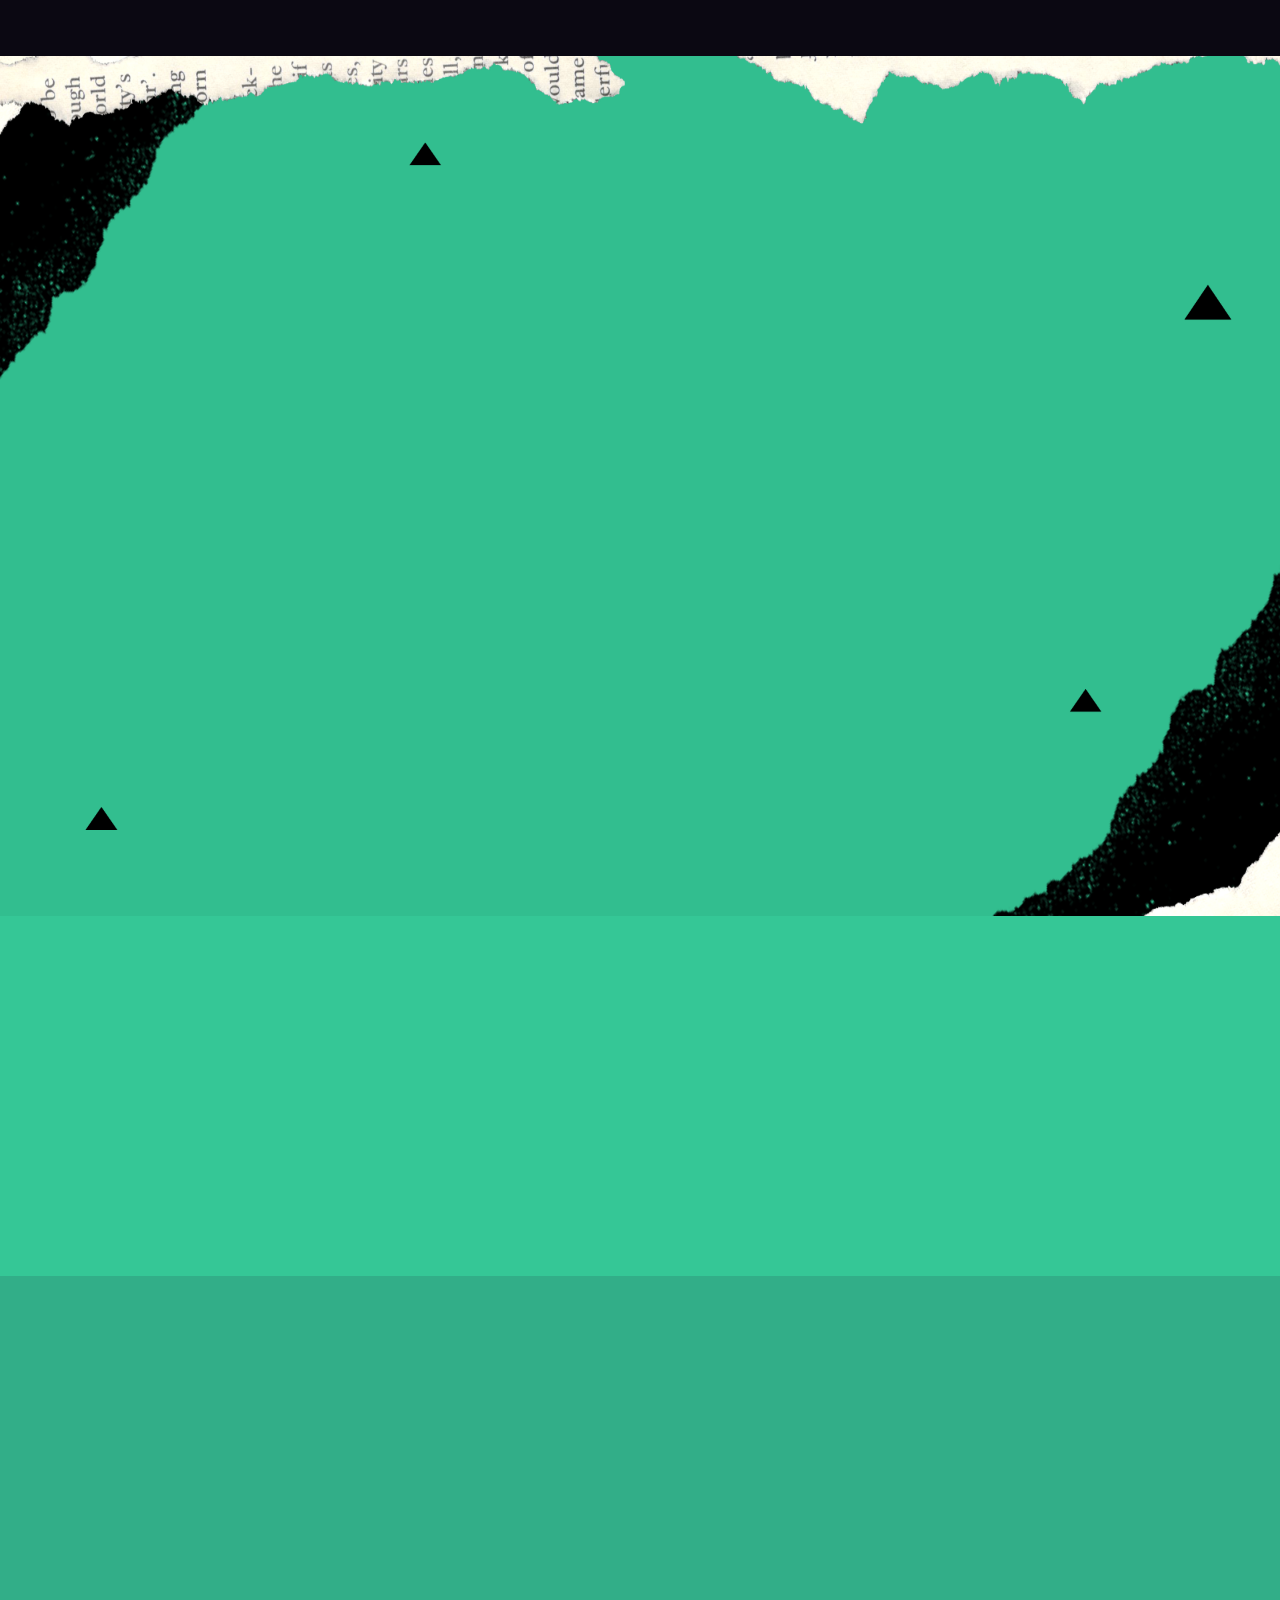
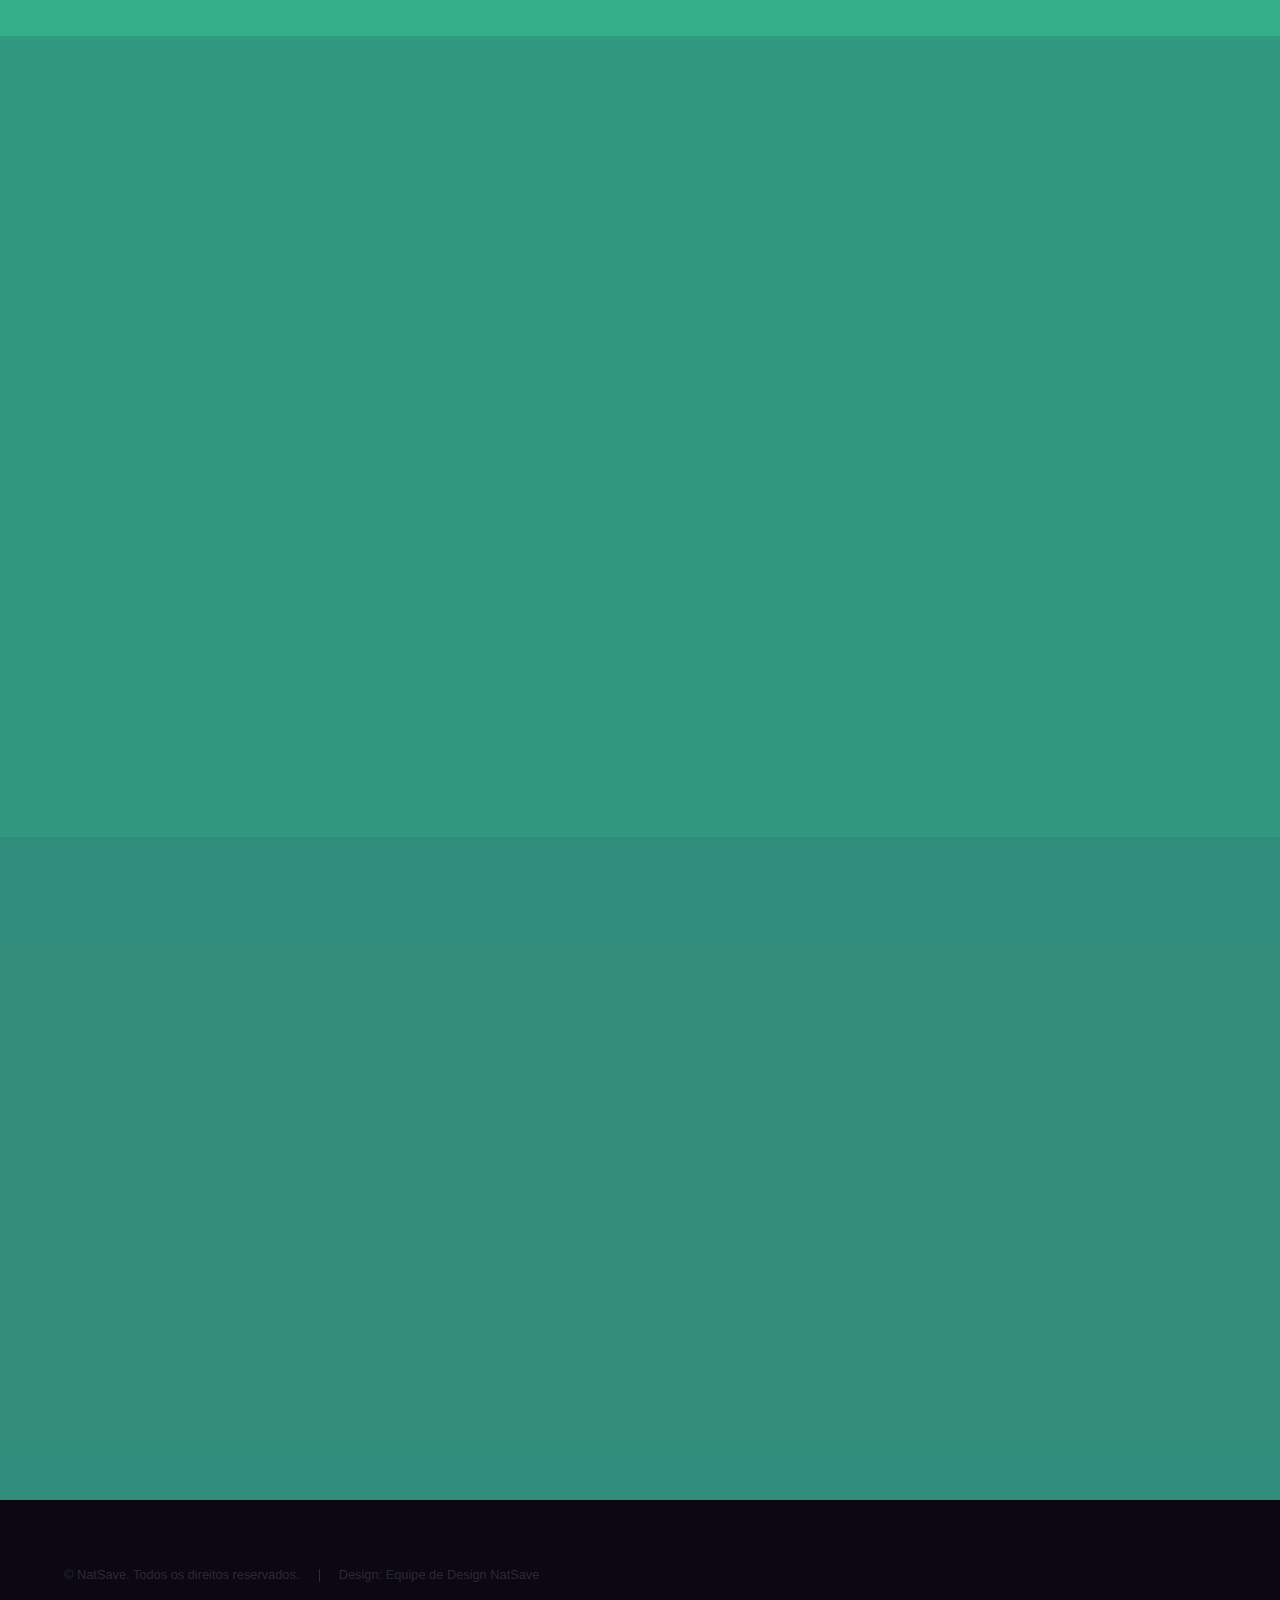
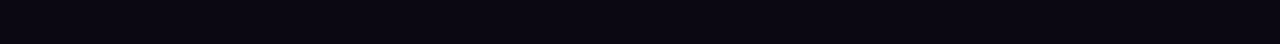
==== commit b56a8403: "primeiro commit" ====
--- a/index.html
+++ b/index.html
@@ -4,10 +4,10 @@
 	<head>
 		<title>NatSave</title>
 		<link rel="icon" href="images/logo.png">
+		<script src="https://kit.fontawesome.com/3c5a6fc261.js" crossorigin="anonymous"></script>
 		<meta charset="utf-8" />
 		<meta name="viewport" content="width=device-width, initial-scale=1, user-scalable=no" />
 		<link rel="stylesheet" href="assets/css/main.css" />
-		<link rel="stylesheet" href="assets/css/cursor.css">
 		<noscript><link rel="stylesheet" href="assets/css/noscript.css" /></noscript>
 	</head>
 	<body class="is-preload">
@@ -44,37 +44,23 @@
 				<!-- One -->
 					<section id="one" class="wrapper style2 spotlights">
 						<section>
-							<img class="image" src="images/pic01.jpg" alt="" data-position="center center">
 							<div class="content">
 								<div class="inner">
 									<h2>O que fazemos?</h2>
 									<p class="psn">Nós lutamos pelo meio ambiente através de metodologias dinâmicas e intuitivas, assim engajando nosso publico a praticar hábitos sustentáveis em prol da natureza. </p>
 									<ul class="actions">
-										<li><a href="generic.html" class="button">Ler mais</a></li>
+										<li><a href="oq-fazemos.html" class="button">Ler mais</a></li>
 									</ul>
 								</div>
 							</div>
 						</section>
 						<section>
-							<img class="image" src="images/pic02.jpg" alt="" data-position="top center">
-							<div class="content">
-								<div class="inner">
-									<h2>Feugiat consequat</h2>
-									<p class="psn">Phasellus convallis elit id ullamcorper pulvinar. Duis aliquam turpis mauris, eu ultricies erat malesuada quis. Aliquam dapibus.</p>
-									<ul class="actions">
-										<li><a href="generic.html" class="button">Ler mais</a></li>
-									</ul>
-								</div>
-							</div>
-						</section>
-						<section>
-							<img class="image" src="images/pic03.jpg" alt="" data-position="25% 25%">
 							<div class="content">
 								<div class="inner">
 									<h2>Quem somos nós?</h2>
-									<p class="psn">Somos alunos do Instituto Proa4.0, um grupo de desenvolvedores que lutam por algumas das ODS (Objetivos de desenvolvimento sustentávels) imposta pela ONU.</p>
+									<p class="psn">Somos alunos do Instituto Proa, um grupo de desenvolvedores que lutam por algumas das ODS (Objetivos de desenvolvimento sustentávels) imposta pela ONU.</p>
 									<ul class="actions">
-										<li><a href="generic.html" class="button">Ler mais</a></li>
+										<li><a href="nos.html" class="button">Ler mais</a></li>
 									</ul>
 								</div>
 							</div>
@@ -85,37 +71,27 @@
 					<section id="two" class="wrapper style3 fade-up">
 						<div class="inner">
 							<h2>Na'tividade</h2>
-							<p class="psn">Phasellus convallis elit id ullamcorper pulvinar. Duis aliquam turpis mauris, eu ultricies erat malesuada quis. Aliquam dapibus, lacus eget hendrerit bibendum, urna est aliquam sem, sit amet imperdiet est velit quis lorem.</p>
+							<p class="psn">Agora que vocês já sabem mais sobre quem somos e o que fazemos, que tal fazer parte desse sistema 100% gameficado e intuitivo?! Salvar o meio ambiente nunca foi tão divertido! Com a NatSave vocês terão acesso:</p>
 							<div class="features">
 								<section>
-									<span class="icon solid major fa-code"></span>
-									<h3>Lorem ipsum amet</h3>
-									<p class="psn">Phasellus convallis elit id ullam corper amet et pulvinar. Duis aliquam turpis mauris, sed ultricies erat dapibus.</p>
+									<span class="icon solid major"><i class="fas fa-gamepad"></i></span>
+									<h3>Desafios</h3>
+									<p class="psn">Diversos desafios voltado a sustentabilidade do meio ambiente! Apresentados conforme a necessidade do momento.</p>
 								</section>
 								<section>
-									<span class="icon solid major fa-lock"></span>
-									<h3>Aliquam sed nullam</h3>
-									<p class="psn">Phasellus convallis elit id ullam corper amet et pulvinar. Duis aliquam turpis mauris, sed ultricies erat dapibus.</p>
+									<span class="icon solid major"><i class="fas fa-trophy"></i></span>
+									<h3>Ranking</h3>
+									<p class="psn">Rankings entre departamentos, aumentando o engajamento, trabalho em equipe e a competitividade saudável!</p>
 								</section>
 								<section>
-									<span class="icon solid major fa-cog"></span>
-									<h3>Sed erat ullam corper</h3>
-									<p class="psn">Phasellus convallis elit id ullam corper amet et pulvinar. Duis aliquam turpis mauris, sed ultricies erat dapibus.</p>
+									<span class="icon solid major"><i class="fas fa-hand-holding-heart"></i></span>
+									<h3>Recompensas</h3>
+									<p class="psn">Não existe nada melhor do que ser recompensado pelo seu esforço e empenho não é mesmo?!</p>
 								</section>
 								<section>
-									<span class="icon solid major fa-desktop"></span>
-									<h3>Veroeros quis lorem</h3>
-									<p class="psn">Phasellus convallis elit id ullam corper amet et pulvinar. Duis aliquam turpis mauris, sed ultricies erat dapibus.</p>
-								</section>
-								<section>
-									<span class="icon solid major fa-link"></span>
-									<h3>Urna quis bibendum</h3>
-									<p class="psn">Phasellus convallis elit id ullam corper amet et pulvinar. Duis aliquam turpis mauris, sed ultricies erat dapibus.</p>
-								</section>
-								<section>
-									<span class="icon major fa-gem"></span>
-									<h3>Aliquam urna dapibus</h3>
-									<p class="psn">Phasellus convallis elit id ullam corper amet et pulvinar. Duis aliquam turpis mauris, sed ultricies erat dapibus.</p>
+									<span class="icon solid major"><i class="fas fa-rocket"></i></span>
+									<h3>Vantagens</h3>
+									<p class="psn"> Temos como vantagens a oferecer a contribuição social, redução de custo empresarial, crescimento publicitário e um meio ambiente mais limpo e sustentável!</p>
 								</section>
 							</div>
 							<ul class="actions">
@@ -127,22 +103,22 @@
 				<!-- Three -->
 					<section id="three" class="wrapper style1 fade-up contato">
 						<div class="inner">
-							<h2>Get in touch</h2>
-							<p>Phasellus convallis elit id ullamcorper pulvinar. Duis aliquam turpis mauris, eu ultricies erat malesuada quis. Aliquam dapibus, lacus eget hendrerit bibendum, urna est aliquam sem, sit amet imperdiet est velit quis lorem.</p>
+							<h2>Contate-nos</h2>
+							<p class="psn">Aqui você pode dizer o que quiser, desde mandar um recado aos desenvolvedores até mesmo ao fornecer feedbacks de melhorias, sugestões de implementações a plataforma e mais, sinta-se a vontade. juntos podemos fazer a diferença!</p>
 							<div class="split style1">
 								<section>
 									<form method="post" action="#">
 										<div class="fields">
 											<div class="field half">
-												<label for="name">Name</label>
+												<label for="name">Nome</label>
 												<input type="text" name="name" id="name" />
 											</div>
 											<div class="field half">
-												<label for="email">Email</label>
+												<label for="email">E-mail</label>
 												<input type="text" name="email" id="email" />
 											</div>
 											<div class="field">
-												<label for="message">Message</label>
+												<label for="message">Mensagem</label>
 												<textarea name="message" id="message" rows="5"></textarea>
 											</div>
 										</div>
@@ -154,18 +130,18 @@
 								<section>
 									<ul class="contact">
 										<li>
-											<h3>Address</h3>
+											<h3>Endereços</h3>
 											<span>12345 Somewhere Road #654<br />
 											Nashville, TN 00000-0000<br />
-											USA</span>
+											BR</span>
 										</li>
 										<li>
-											<h3>Email</h3>
-											<a href="#">user@untitled.tld</a>
+											<h3>E-mail</h3>
+											<span>natsave3@gmail.com</span>
 										</li>
 										<li>
-											<h3>Phone</h3>
-											<span>(000) 000-0000</span>
+											<h3>Telefone</h3>
+											<span>(11) 9234-5678</span>
 										</li>
 										<li>
 											<h3>Social</h3>
--- a/assets/css/main.css
+++ b/assets/css/main.css
@@ -1,10 +1,4 @@
 @import url(fontawesome-all.min.css);
-
-/*
-	Hyperspace by HTML5 UP
-	html5up.net | @ajlkn
-	Free for personal and commercial use under the CCA 3.0 license (html5up.net/license)
-*/
 
 html, body, div, span, applet, object,
 iframe, h1, h2, h3, h4, h5, h6, p, blockquote,
@@ -3006,7 +3000,6 @@
 			-ms-justify-content: center;
 			justify-content: center;
 			width: 50em;
-			-ms-flex: 1;
 		}
 
 			.spotlights > section > .content > .inner {
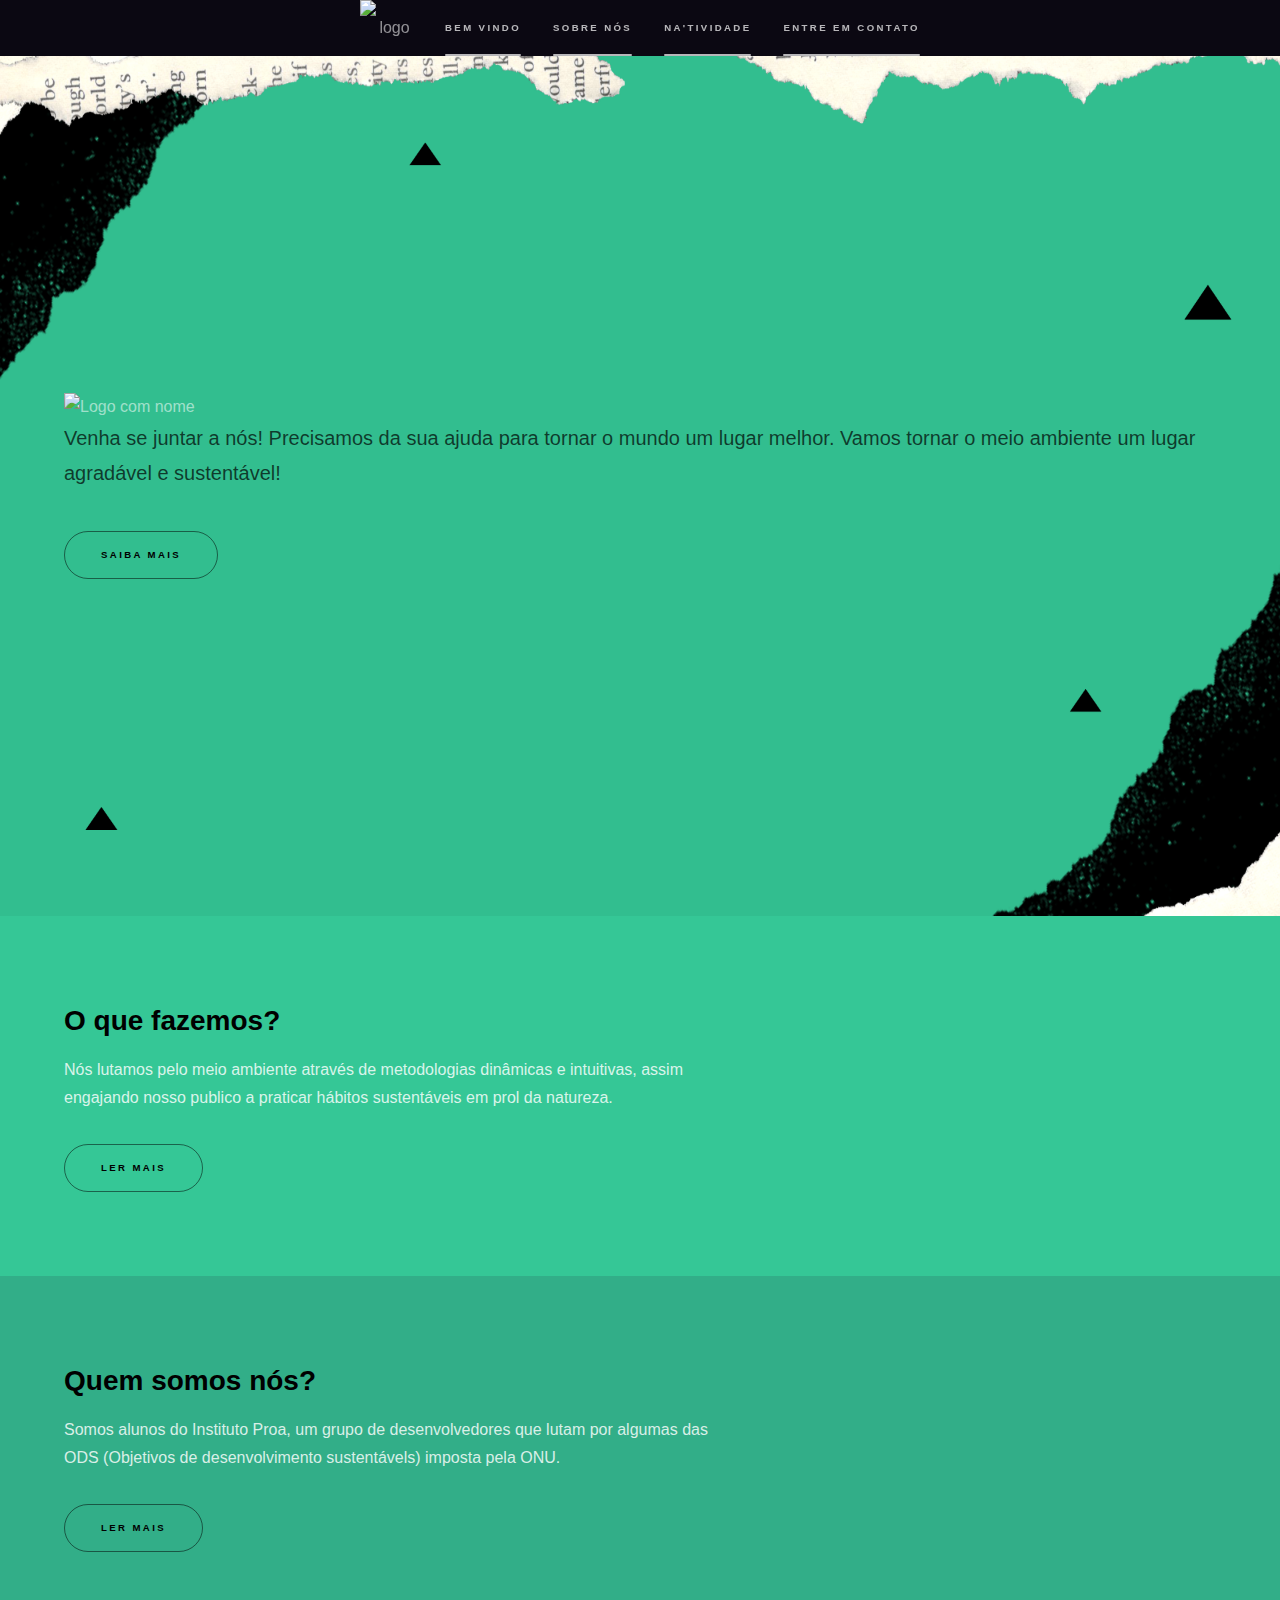
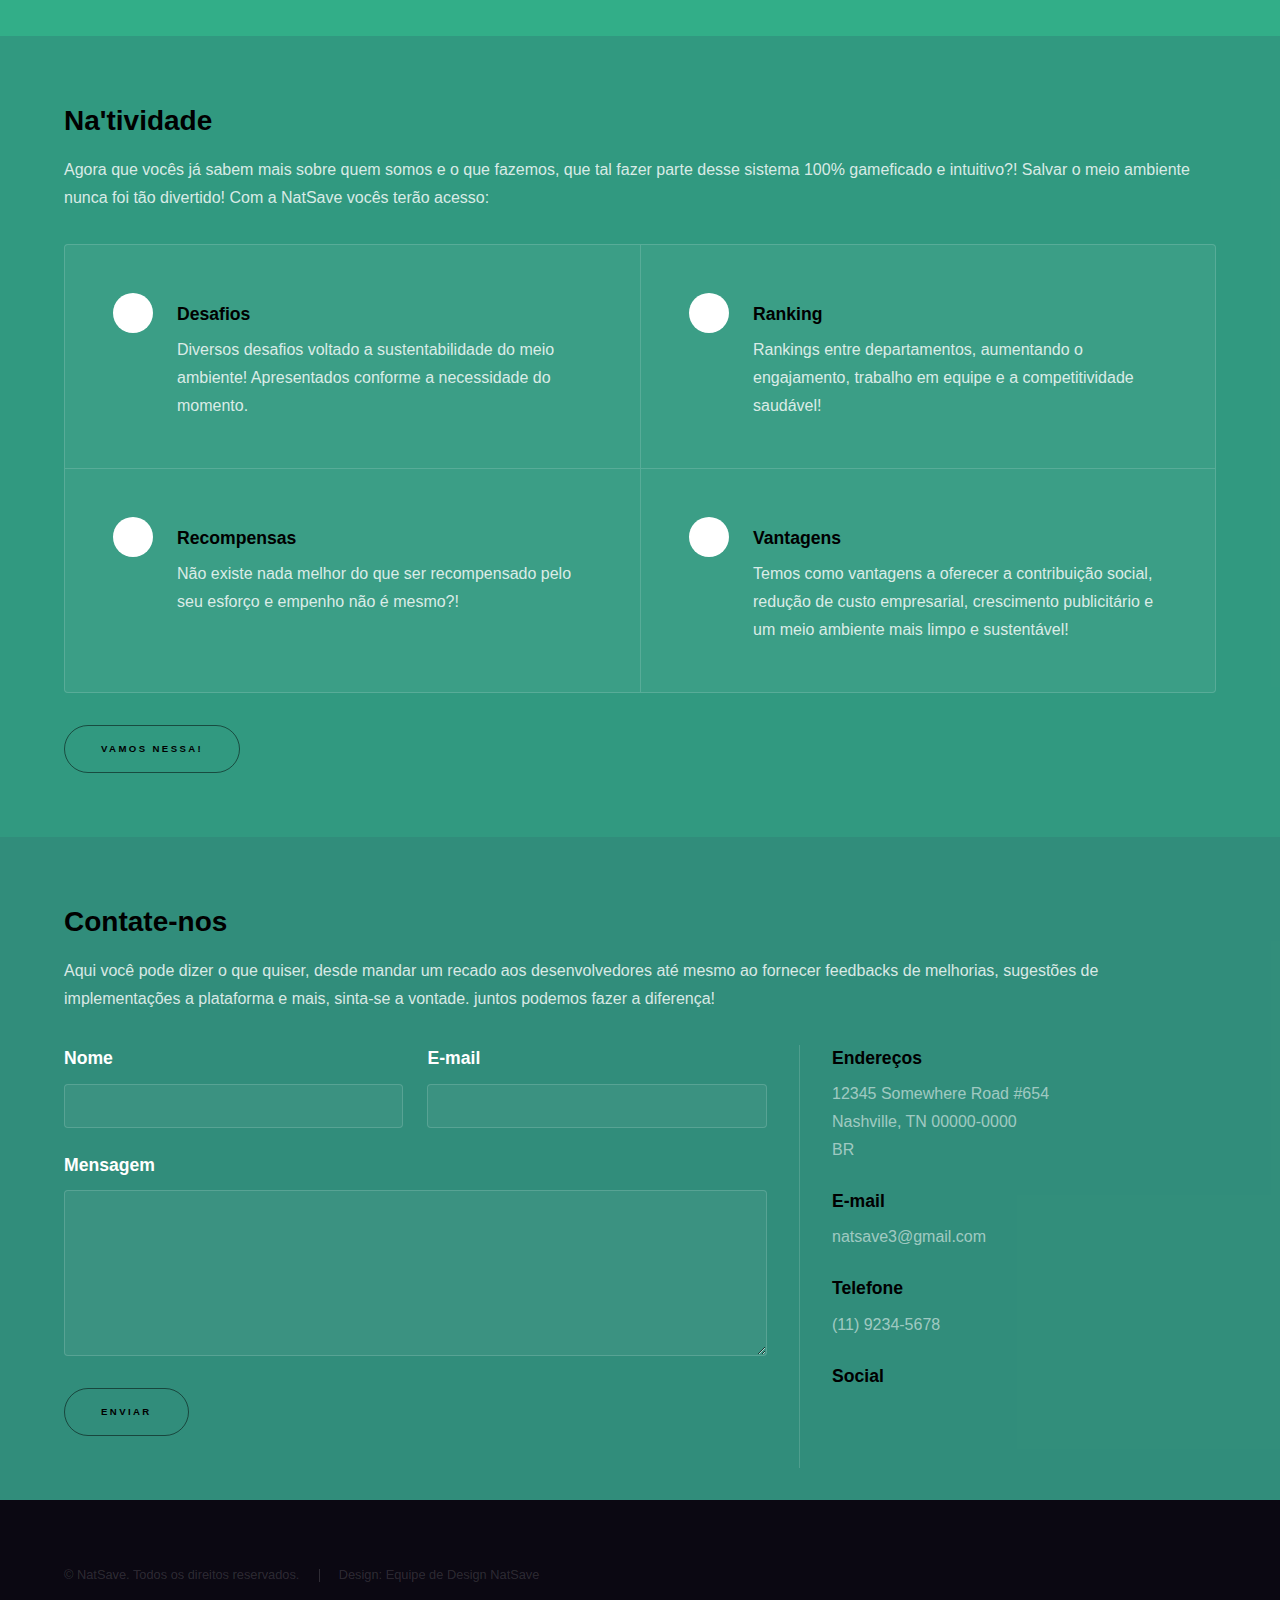
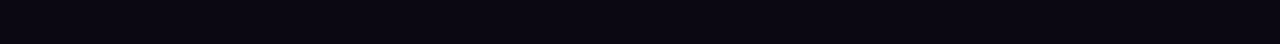
==== commit bcb0a6e2: "primeiro commit" ====
--- a/index.html
+++ b/index.html
@@ -9,8 +9,19 @@
 		<meta name="viewport" content="width=device-width, initial-scale=1, user-scalable=no" />
 		<link rel="stylesheet" href="assets/css/main.css" />
 		<noscript><link rel="stylesheet" href="assets/css/noscript.css" /></noscript>
+
 	</head>
-	<body class="is-preload">
+
+	<div vw class="enabled">
+		<div vw-access-button class="active"></div>
+		<div vw-plugin-wrapper>
+		  <div class="vw-plugin-top-wrapper"></div>
+		</div>
+	  </div>
+	  <script src="https://vlibras.gov.br/app/vlibras-plugin.js"></script>
+	  <script>
+		new window.VLibras.Widget('https://vlibras.gov.br/app');
+	  </script>
 
 		<!-- Sidebar -->
 			<section id="sidebar">
@@ -146,9 +157,7 @@
 										<li>
 											<h3>Social</h3>
 											<ul class="icons">
-												<li><a href="#" class="icon brands fa-twitter"><span class="label">Twitter</span></a></li>
 												<li><a href="#" class="icon brands fa-facebook-f"><span class="label">Facebook</span></a></li>
-												<li><a href="#" class="icon brands fa-github"><span class="label">GitHub</span></a></li>
 												<li><a href="#" class="icon brands fa-instagram"><span class="label">Instagram</span></a></li>
 												<li><a href="#" class="icon brands fa-linkedin-in"><span class="label">LinkedIn</span></a></li>
 											</ul>
--- a/assets/css/main.css
+++ b/assets/css/main.css
@@ -189,12 +189,9 @@
 			position: relative;
 			padding-bottom: 0.35em;
 		}
-
+/* #32be8fd0 */
 			h1.major:after {
-				background-image: -moz-linear-gradient(to right, #5e42a6, #b74e91);
-				background-image: -webkit-linear-gradient(to right, #5e42a6, #b74e91);
-				background-image: -ms-linear-gradient(to right, #5e42a6, #b74e91);
-				background-image: linear-gradient(to right, #5e42a6, #b74e91);
+				background-color: #0a0613;
 				-moz-transition: max-width 0.2s ease;
 				-webkit-transition: max-width 0.2s ease;
 				-ms-transition: max-width 0.2s ease;
@@ -3849,6 +3846,15 @@
 	color: rgba(255, 255, 255, 0.823);
 }
 
+.psn-black {
+	color: #0a0613;;
+}
+
 .contato {
 	background:  #32be8faf !important;
-}+}
+
+#oq-fazemos {
+	background:  #32be8f;
+}
+
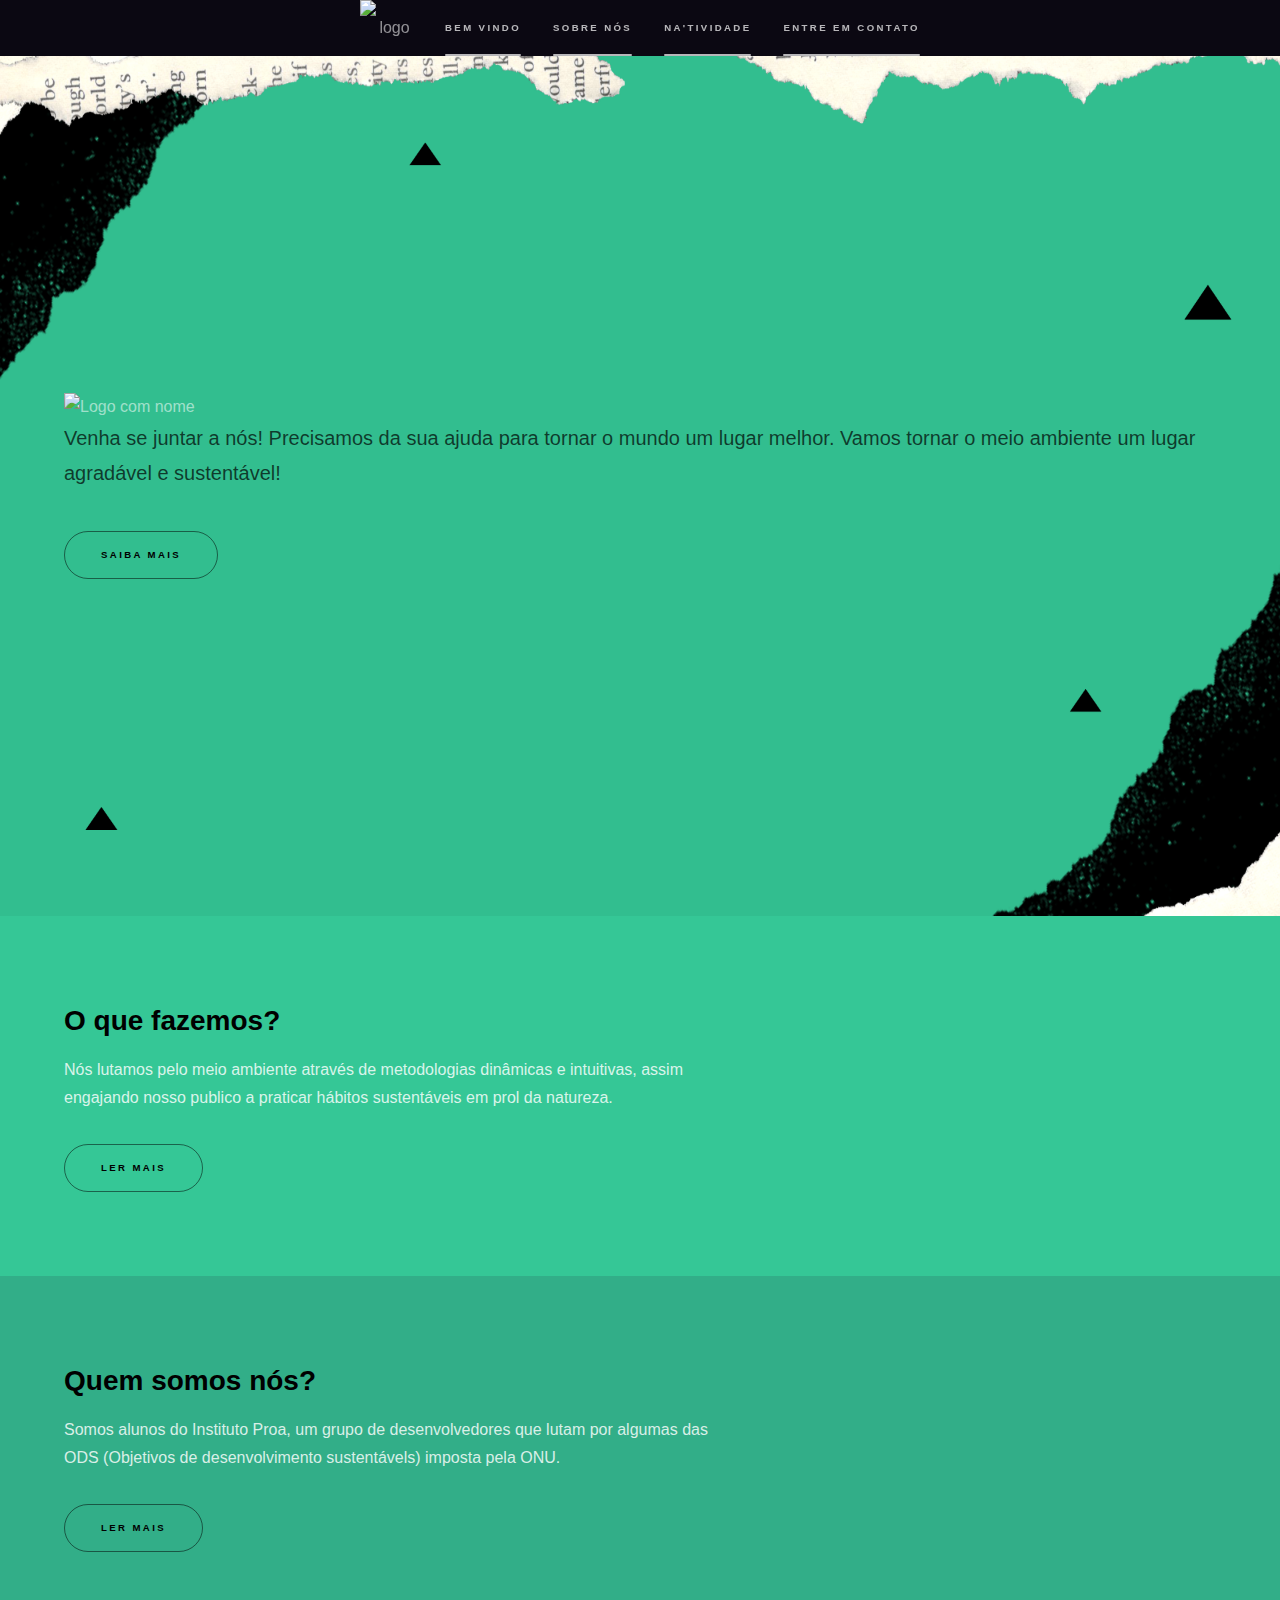
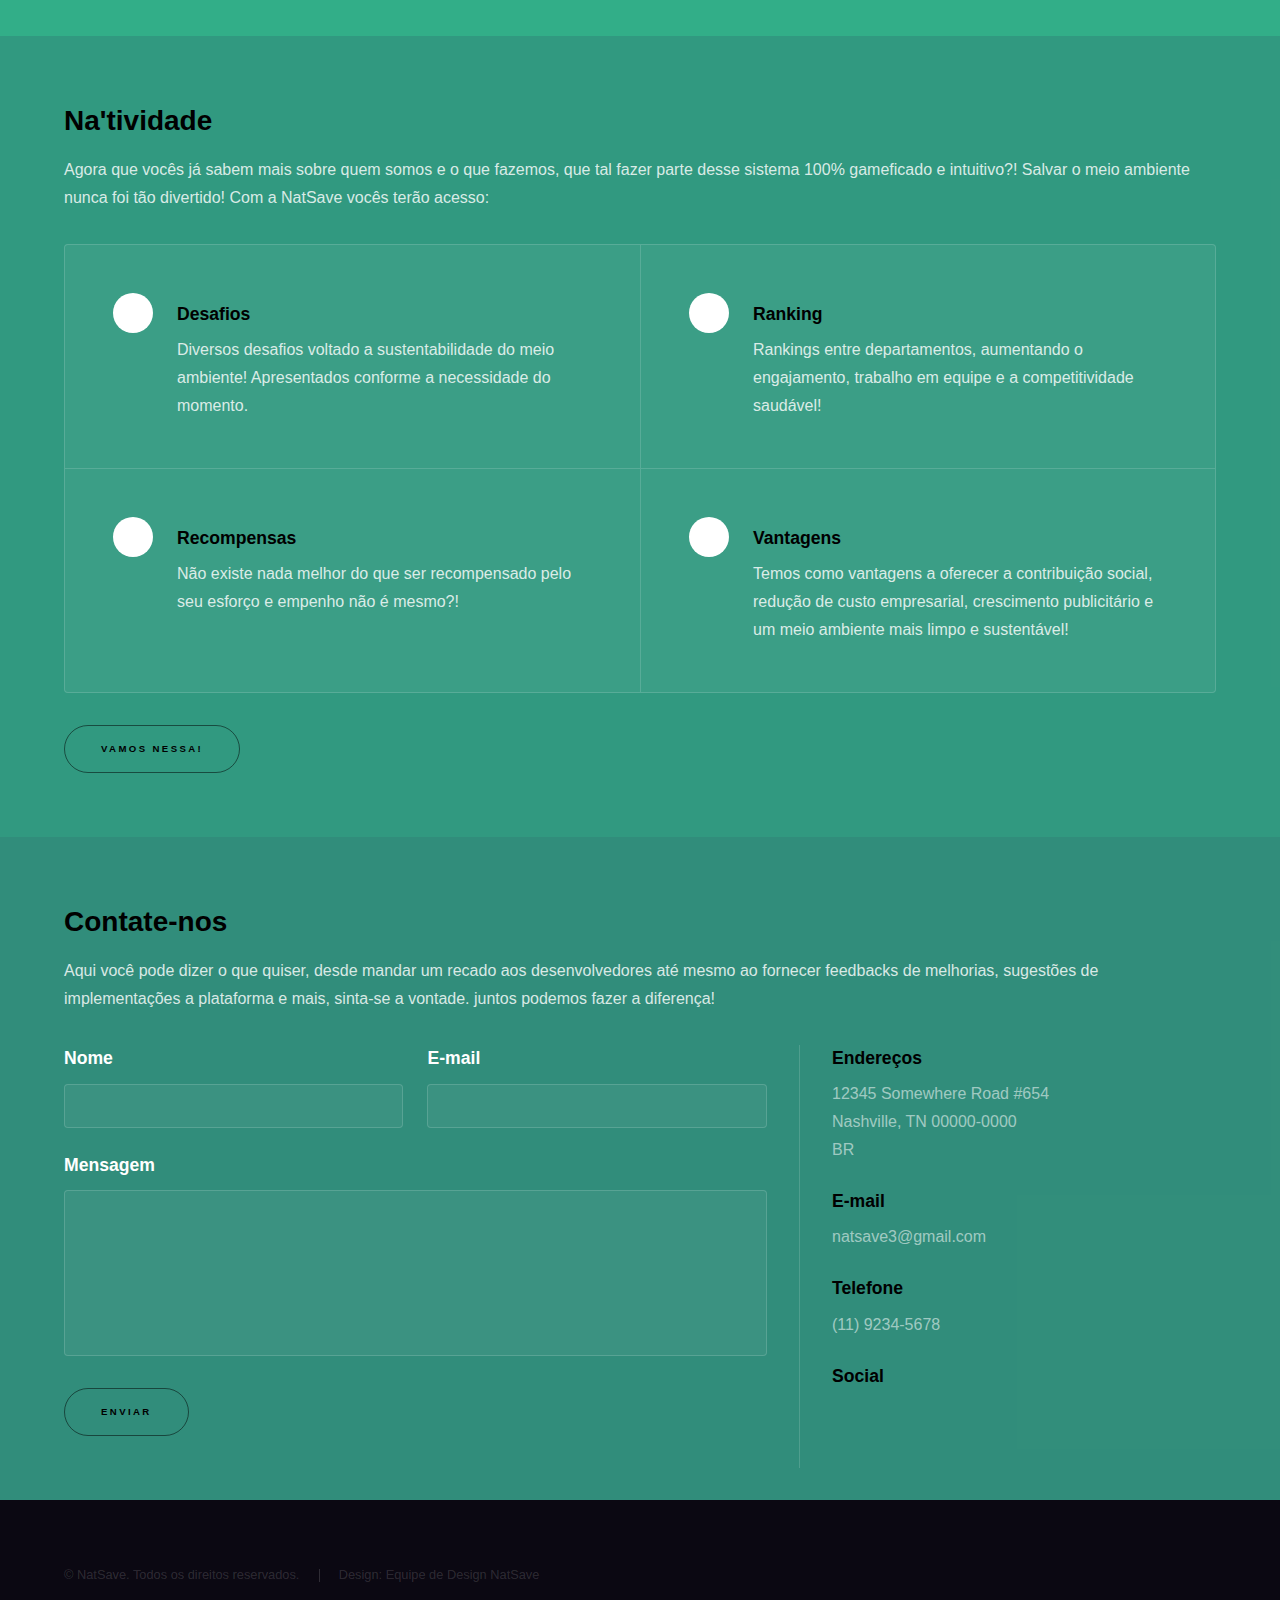
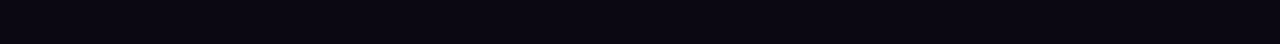
==== commit d410d62b: "primeiro commit" ====
--- a/index.html
+++ b/index.html
@@ -130,7 +130,7 @@
 											</div>
 											<div class="field">
 												<label for="message">Mensagem</label>
-												<textarea name="message" id="message" rows="5"></textarea>
+												<textarea name="message" id="message" rows="5" style="resize:none;"></textarea>
 											</div>
 										</div>
 										<ul class="actions">
